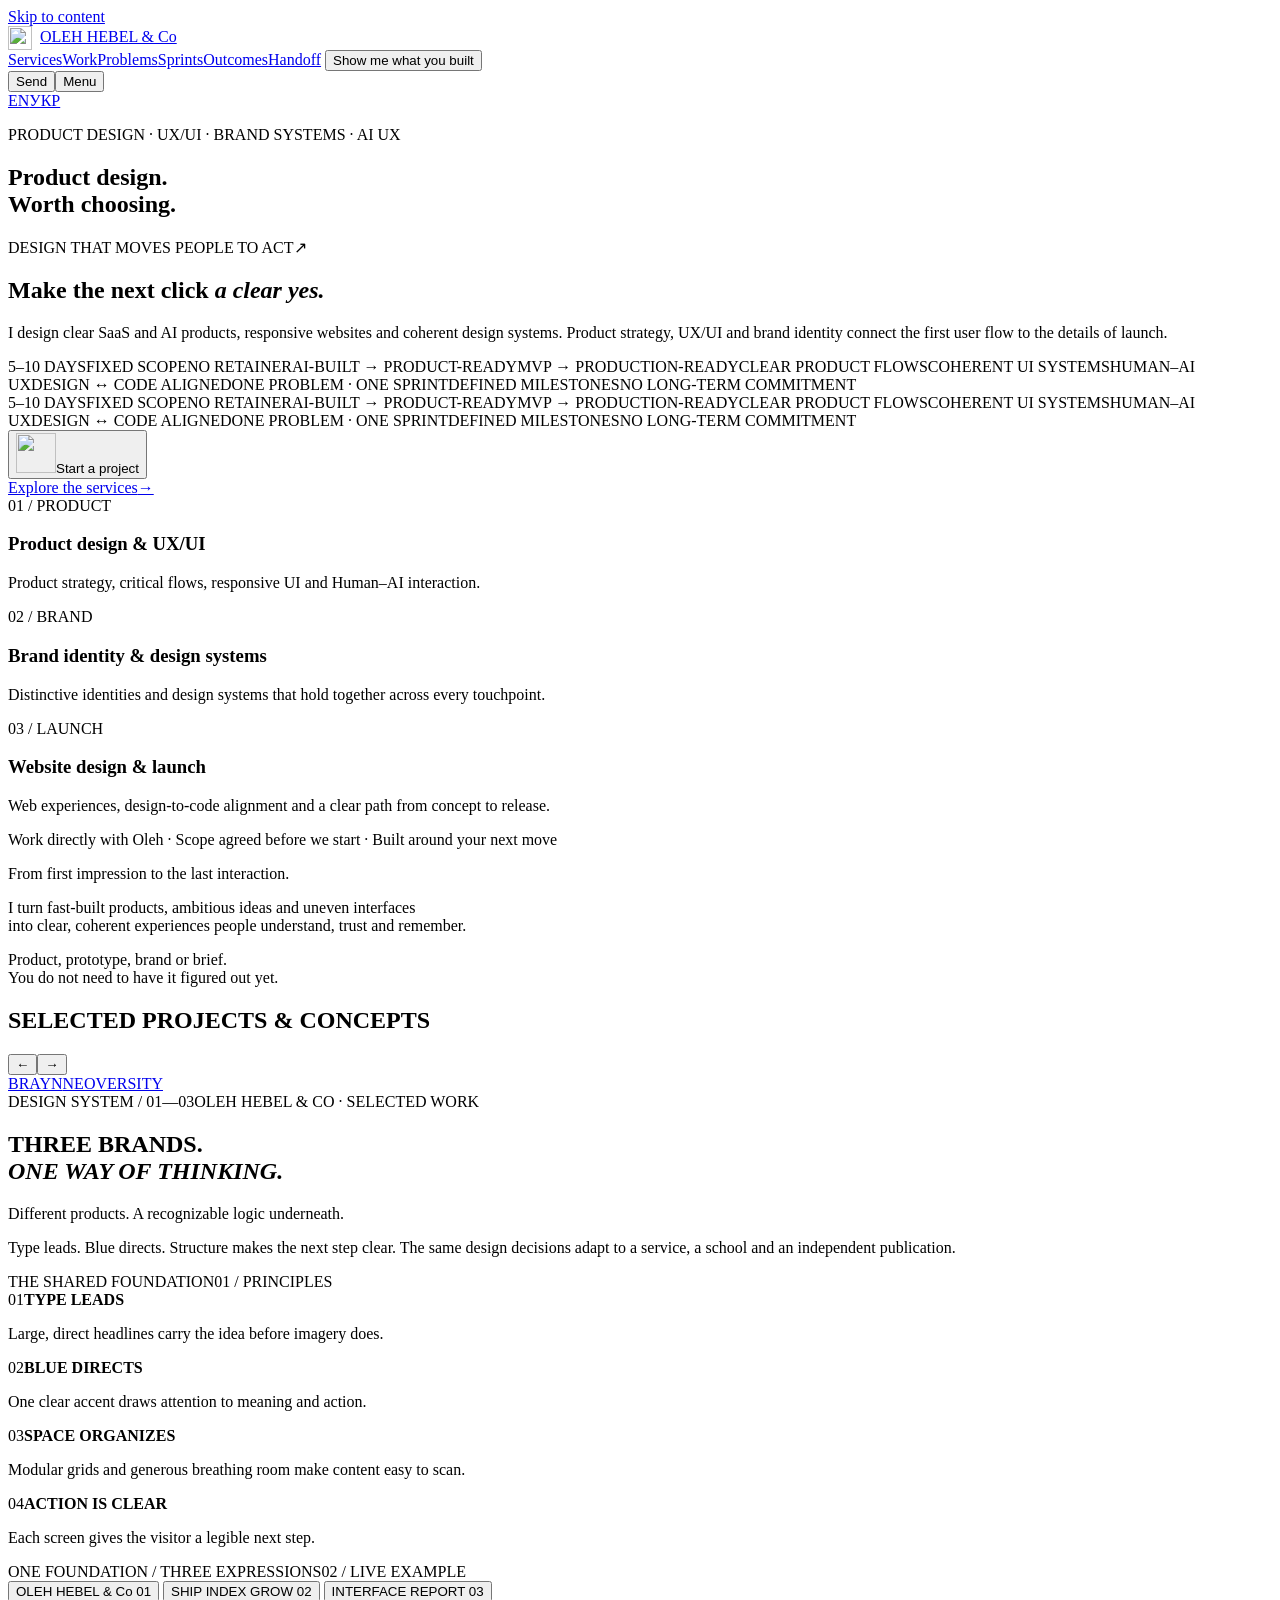
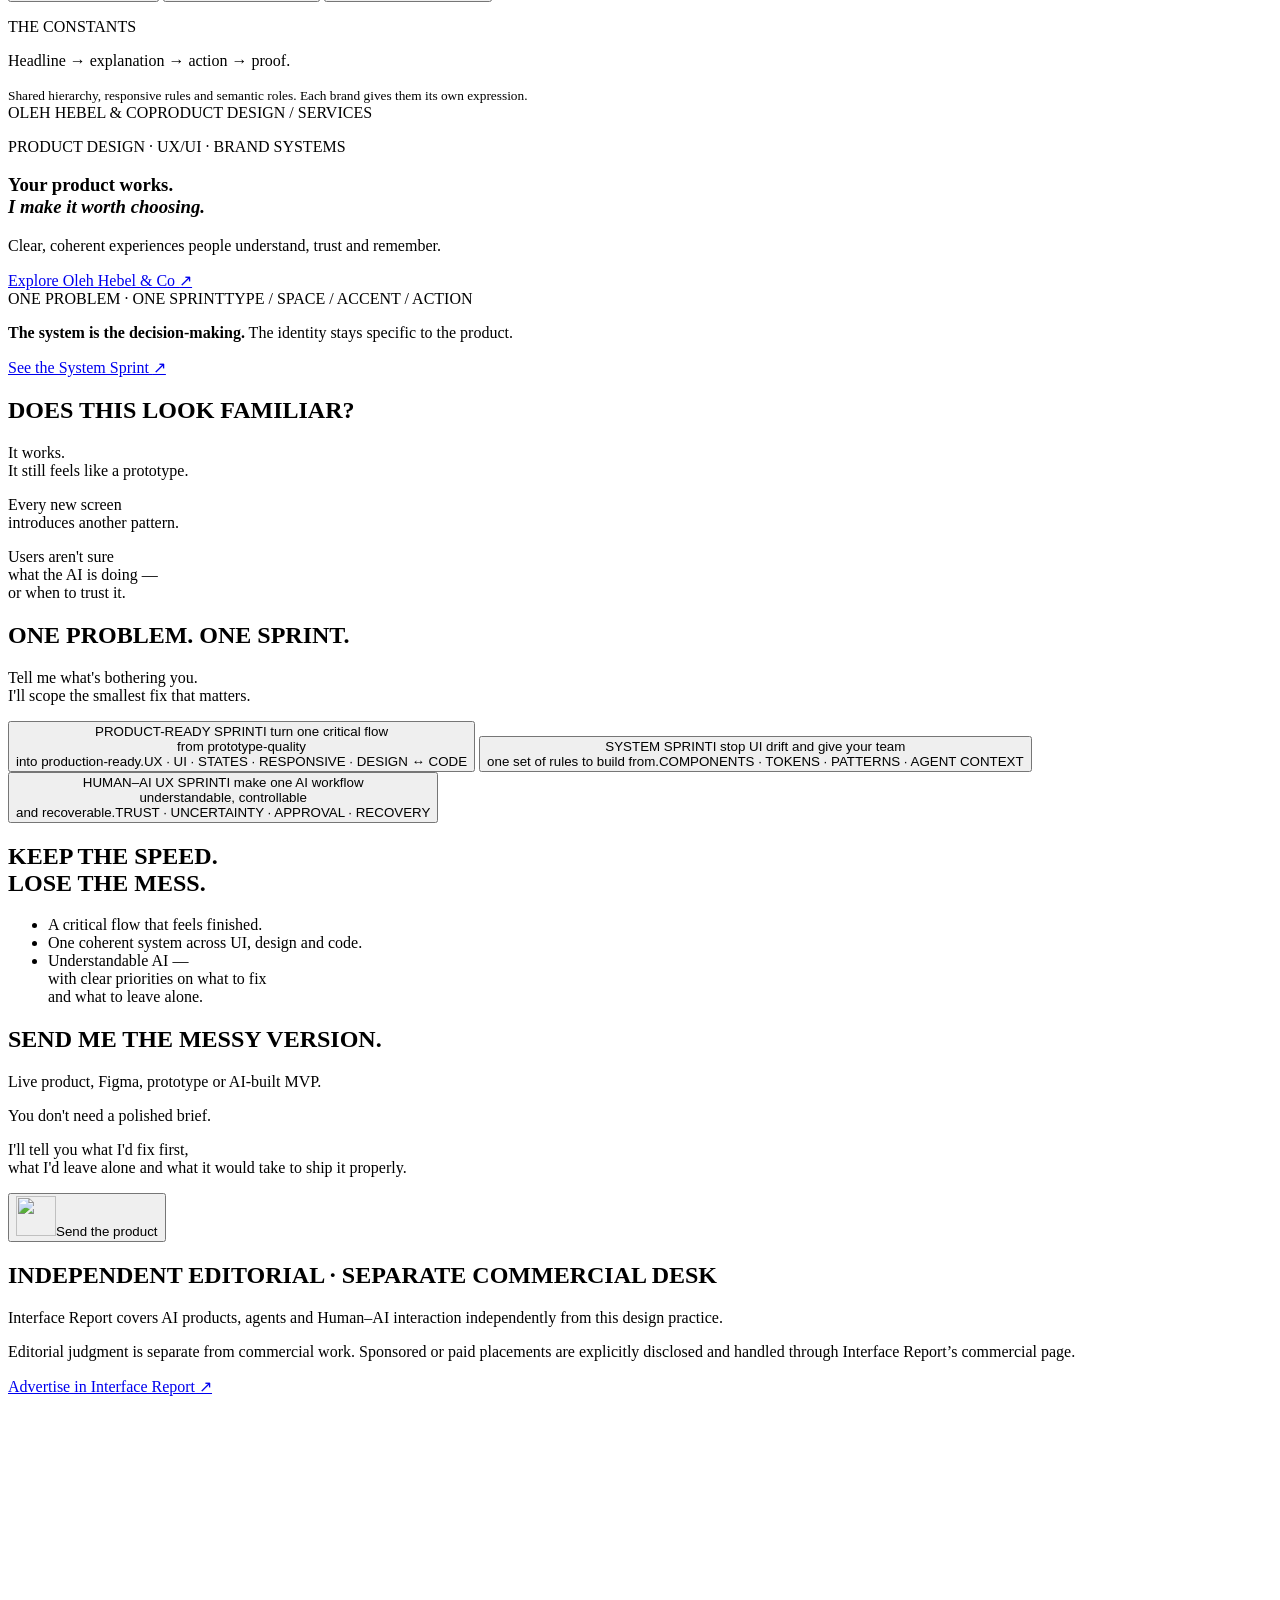
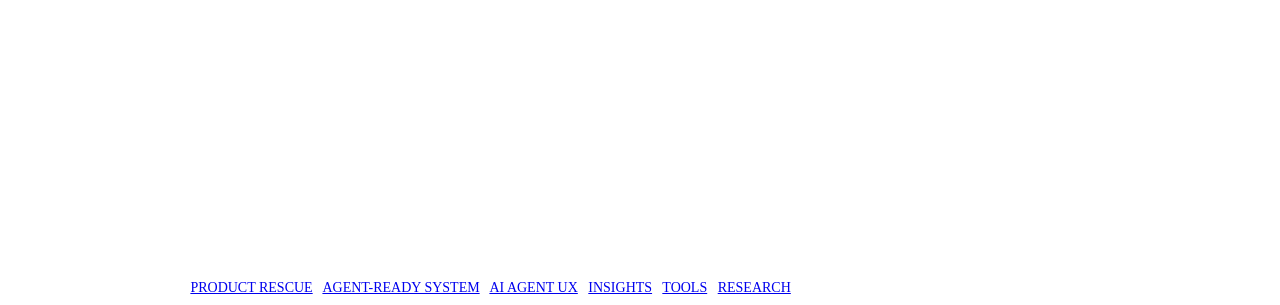
==== index.html @ 63a36fa1 "Make the bilingual AI Product UX Audit page actionable" ====
<!DOCTYPE html>

<html lang="en">
<head>
<meta charset="utf-8"/>
<meta content="width=device-width, initial-scale=1, viewport-fit=cover" name="viewport"/>
<title>Product Designer, UX/UI &amp; Web Design | Oleh Hebel</title>
<meta content="Product design, UX/UI, websites and design systems by Oleh Hebel. Improve your SaaS, AI product or MVP with clear user flows and a focused design sprint." name="description"/>
<meta content="Oleh Hebel" name="author"/>
<meta content="Oleh Hebel &amp; Co" name="application-name"/>
<meta content="index,follow,max-snippet:-1,max-image-preview:large,max-video-preview:-1" name="robots"/>
<meta content="#ffffff" name="theme-color"/>
<meta content="website" property="og:type"/>
<meta content="Oleh Hebel &amp; Co" property="og:site_name"/>
<meta content="Product Designer, UX/UI &amp; Web Design | Oleh Hebel" property="og:title"/>
<meta content="Product design, UX/UI, websites and design systems by Oleh Hebel. Improve your SaaS, AI product or MVP with clear user flows and a focused design sprint." property="og:description"/>
<meta content="https://olehhebel.top/" property="og:url"/>
<meta content="https://olehhebel.top/og-olehhebel-v2.jpg" property="og:image"/>
<meta content="image/jpeg" property="og:image:type"/>
<meta content="Oleh Hebel &amp; Co — product design for fast-built products" property="og:image:alt"/>
<meta content="summary_large_image" name="twitter:card"/>
<meta content="Product Designer, UX/UI &amp; Web Design | Oleh Hebel" name="twitter:title"/>
<meta content="Product design, UX/UI, websites and design systems by Oleh Hebel. Improve your SaaS, AI product or MVP with clear user flows and a focused design sprint." name="twitter:description"/>
<meta content="https://olehhebel.top/og-olehhebel-v2.jpg" name="twitter:image"/>
<meta content="Oleh Hebel &amp; Co — product design for fast-built products" name="twitter:image:alt"/>
<script type="application/ld+json">{"@context": "https://schema.org", "@graph": [{"@type": "WebSite", "@id": "https://olehhebel.top/#website", "url": "https://olehhebel.top/", "name": "Oleh Hebel & Co", "inLanguage": ["en", "uk"], "publisher": {"@id": "https://olehhebel.top/#organization"}}, {"@type": "WebPage", "@id": "https://olehhebel.top/#webpage", "url": "https://olehhebel.top/", "name": "Product Designer, UX/UI & Web Design | Oleh Hebel", "description": "Product design, UX/UI, websites and design systems by Oleh Hebel. Improve your SaaS, AI product or MVP with clear user flows and a focused design sprint.", "isPartOf": {"@id": "https://olehhebel.top/#website"}, "about": {"@id": "https://olehhebel.top/#organization"}, "inLanguage": "en"}, {"@type": "Organization", "@id": "https://olehhebel.top/#organization", "name": "Oleh Hebel & Co", "url": "https://olehhebel.top/", "description": "Product design sprints for AI-built MVPs and fast-moving SaaS, focused on product readiness, coherent systems and understandable Human–AI UX.", "slogan": "Your product works. I make it worth choosing.", "founder": {"@id": "https://olehhebel.top/#oleh-hebel"}, "sameAs": ["https://www.linkedin.com/company/olehhebel/"], "makesOffer": [{"@type": "Offer", "url": "https://olehhebel.top/vibe-coded-product-rescue", "itemOffered": {"@id": "https://olehhebel.top/vibe-coded-product-rescue#service"}}, {"@type": "Offer", "url": "https://olehhebel.top/agent-ready-design-system", "itemOffered": {"@id": "https://olehhebel.top/agent-ready-design-system#service"}}, {"@type": "Offer", "url": "https://olehhebel.top/ai-agent-ux-design", "itemOffered": {"@id": "https://olehhebel.top/ai-agent-ux-design#service"}}], "logo": {"@type": "ImageObject", "@id": "https://olehhebel.top/#logo", "url": "https://olehhebel.top/assets/brand/oleh-hebel-co-logo.svg", "contentUrl": "https://olehhebel.top/assets/brand/oleh-hebel-co-logo.svg", "width": 604, "height": 604, "caption": "Oleh Hebel & Co"}, "image": {"@id": "https://olehhebel.top/#logo"}}, {"@type": "Service", "@id": "https://olehhebel.top/vibe-coded-product-rescue#service", "name": "Vibe-Coded Product Design Rescue", "serviceType": "AI-built MVP and vibe-coded product UX redesign", "url": "https://olehhebel.top/vibe-coded-product-rescue", "provider": {"@id": "https://olehhebel.top/#organization"}}, {"@type": "Service", "@id": "https://olehhebel.top/agent-ready-design-system#service", "name": "Agent-Ready Design System", "serviceType": "Design systems for AI coding agents", "url": "https://olehhebel.top/agent-ready-design-system", "provider": {"@id": "https://olehhebel.top/#organization"}}, {"@type": "Service", "@id": "https://olehhebel.top/ai-agent-ux-design#service", "name": "AI Agent UX Design", "serviceType": "Human–AI and agentic UX design", "url": "https://olehhebel.top/ai-agent-ux-design", "provider": {"@id": "https://olehhebel.top/#organization"}}, {"@type": "Person", "@id": "https://olehhebel.top/#oleh-hebel", "name": "Oleh Hebel", "url": "https://olehhebel.top/", "jobTitle": "Product Designer", "worksFor": {"@id": "https://olehhebel.top/#organization"}, "knowsAbout": ["AI product design", "Product UX", "Design systems", "Human–AI UX", "AI trust and control", "Design-to-code alignment"]}]}</script>
<script type="application/ld+json">{"@context": "https://schema.org", "@type": "ItemList", "@id": "https://olehhebel.top/#selected-work", "name": "Selected product design and brand work by Oleh Hebel", "numberOfItems": 11, "itemListElement": [{"@type": "ListItem", "position": 1, "url": "https://olehhebel.top/projects/interface-report", "name": "Interface Report"}, {"@type": "ListItem", "position": 2, "url": "https://olehhebel.top/projects/oleh-hebel", "name": "Oleh Hebel & Co"}, {"@type": "ListItem", "position": 3, "url": "https://olehhebel.top/projects/brayn", "name": "BRAYN"}, {"@type": "ListItem", "position": 4, "url": "https://olehhebel.top/projects/neoversity", "name": "Neoversity"}, {"@type": "ListItem", "position": 5, "url": "https://olehhebel.top/projects/thrive-well", "name": "Thrive Well"}, {"@type": "ListItem", "position": 6, "url": "https://olehhebel.top/projects/maison", "name": "Maison"}, {"@type": "ListItem", "position": 7, "url": "https://olehhebel.top/projects/tra", "name": "Trä"}, {"@type": "ListItem", "position": 8, "url": "https://olehhebel.top/projects/yads", "name": "Yads"}, {"@type": "ListItem", "position": 9, "url": "https://olehhebel.top/projects/smartproject", "name": "ERP Smartproject"}, {"@type": "ListItem", "position": 10, "url": "https://olehhebel.top/projects/muse", "name": "Muse"}, {"@type": "ListItem", "position": 11, "url": "https://olehhebel.top/projects/fuelup", "name": "FuelUp"}]}</script>
<link crossorigin="" href="https://cdn.onlyfonts.ai" rel="preconnect"/>
<link href="https://cdn.onlyfonts.ai/e-ukraine/font.css" rel="stylesheet"/>
<link href="/styles.css" rel="stylesheet"/>
<link href="/polish.css" rel="stylesheet"/>
<link href="/rhythm.css" rel="stylesheet"/>
<link href="/footer.css" rel="stylesheet"/>
<link href="/form-copy.css" rel="stylesheet"/>
<link href="/copy-v2.css" rel="stylesheet"/>
<link href="/hero-responsive.css" rel="stylesheet"/>
<link href="/work-nav.css" rel="stylesheet"/>
<link href="/portfolio-home.css" rel="stylesheet"/>
<script defer="" src="/project-strip.js"></script>
<link href="/ecosystem-system.css" rel="stylesheet"/>
<link href="/favicon.svg" rel="icon" sizes="any" type="image/svg+xml"/>
<link href="/favicon-48.png" rel="icon" sizes="48x48" type="image/png"/>
<link href="/favicon.ico" rel="icon" sizes="any"/>
<meta content="uk_UA" property="og:locale:alternate"/><link href="/services-offer.css?v=project-brief-20261026" rel="stylesheet"/><link href="https://olehhebel.top/" hreflang="en" rel="alternate"/><link href="https://olehhebel.top/uk/" hreflang="uk" rel="alternate"/><link href="https://olehhebel.top/" hreflang="x-default" rel="alternate"/><link href="https://olehhebel.top/" rel="canonical"/><meta content="en_US" property="og:locale"/></head>
<body>
<a class="skip-link" href="#hero">Skip to content</a>
<header class="site-header" data-theme="light">
<a aria-label="Oleh Hebel &amp; Co — Home" class="brand" href="#hero"><img alt="" aria-hidden="true" class="brand-mark" decoding="async" height="24" src="/assets/brand/oleh-hebel-co-logo.svg" style="display:inline-block;vertical-align:middle;margin-right:8px" width="24"/><span class="brand-name">OLEH HEBEL &amp; Co</span></a>
<nav aria-label="Primary navigation" class="desktop-nav">
<a href="#services-offer">Services</a><a href="/work">Work</a><a data-nav="problems" href="#problems">Problems</a><a data-nav="sprints" href="#sprints">Sprints</a><a data-nav="outcomes" href="#outcomes">Outcomes</a><a data-nav="team" href="#team">Handoff</a>
<button id="project-inquiry" class="nav-cta" data-open-form="" data-source="homepage" type="button">Show me what you built</button><span aria-hidden="true" class="nav-indicator"></span>
</nav>
<div class="mobile-actions"><button class="mobile-cta" data-open-form="" data-source="homepage" type="button">Send</button><button aria-controls="mobile-menu" aria-expanded="false" class="menu-toggle" type="button">Menu</button></div>
<div class="mobile-menu" hidden="" id="mobile-menu"><a href="#services-offer">Services</a><a href="/work">Work</a><a href="#problems">Problems</a><a href="#sprints">Sprints</a><a href="#outcomes">Outcomes</a><a href="#team">Handoff</a><button data-open-form="" data-source="homepage" type="button">Show me what you built</button></div>
<nav aria-label="Site language" class="language-switch"><a aria-current="page" href="/" hreflang="en" lang="en">EN</a><a href="/uk/" hreflang="uk" lang="uk">УКР</a></nav></header>
<main>
<section class="section section-light hero" data-header-theme="light" data-section="hero" id="hero">
<div class="section-inner hero-inner">
<p class="eyebrow reveal-item">PRODUCT DESIGN · UX/UI · BRAND SYSTEMS · AI UX</p><h1 class="hero-heading"><span class="hero-title reveal-item">Product design.<br/>Worth choosing.</span></h1>
<aside aria-labelledby="offer-title" class="offer-banner" id="services-offer">
<div class="offer-banner__top"><span>DESIGN THAT MOVES PEOPLE TO ACT</span><span aria-hidden="true">↗</span></div>
<h2 id="offer-title">Make the next click<em> a clear yes.</em></h2>
<p class="offer-banner__lead">I design clear SaaS and AI products, responsive websites and coherent design systems. Product strategy, UX/UI and brand identity connect the first user flow to the details of launch.</p>
<div class="offer-banner__actions"><div class="hero-actions">
<div aria-label="5–10 DAYS · FIXED SCOPE · NO RETAINER · AI-BUILT → PRODUCT-READY · MVP → PRODUCTION-READY · CLEAR PRODUCT FLOWS · COHERENT UI SYSTEMS · HUMAN–AI UX · DESIGN ↔ CODE ALIGNED · ONE PROBLEM · ONE SPRINT · DEFINED MILESTONES · NO LONG-TERM COMMITMENT" class="hero-marquee reveal-item">
<div aria-hidden="true" class="hero-marquee-track"><div class="hero-marquee-group"><span>5–10 DAYS</span><span>FIXED SCOPE</span><span>NO RETAINER</span><span>AI-BUILT → PRODUCT-READY</span><span>MVP → PRODUCTION-READY</span><span>CLEAR PRODUCT FLOWS</span><span>COHERENT UI SYSTEMS</span><span>HUMAN–AI UX</span><span>DESIGN ↔ CODE ALIGNED</span><span>ONE PROBLEM · ONE SPRINT</span><span>DEFINED MILESTONES</span><span>NO LONG-TERM COMMITMENT</span></div><div aria-hidden="true" class="hero-marquee-group"><span>5–10 DAYS</span><span>FIXED SCOPE</span><span>NO RETAINER</span><span>AI-BUILT → PRODUCT-READY</span><span>MVP → PRODUCTION-READY</span><span>CLEAR PRODUCT FLOWS</span><span>COHERENT UI SYSTEMS</span><span>HUMAN–AI UX</span><span>DESIGN ↔ CODE ALIGNED</span><span>ONE PROBLEM · ONE SPRINT</span><span>DEFINED MILESTONES</span><span>NO LONG-TERM COMMITMENT</span></div></div>
</div>
<button class="primary-cta reveal-item" data-open-form="" data-source="offer" type="button"><img alt="" aria-hidden="true" class="fingerprint" decoding="async" height="40" src="/assets/fingerprint-blue.svg" width="40"/><span>Start a project</span></button>
</div><a class="offer-banner__more" href="/services">Explore the services<span aria-hidden="true">→</span></a></div>
<div class="offer-banner__services"><div><span>01 / PRODUCT</span><h3>Product design &amp; UX/UI</h3><p>Product strategy, critical flows, responsive UI and Human–AI interaction.</p></div><div><span>02 / BRAND</span><h3>Brand identity &amp; design systems</h3><p>Distinctive identities and design systems that hold together across every touchpoint.</p></div><div><span>03 / LAUNCH</span><h3>Website design &amp; launch</h3><p>Web experiences, design-to-code alignment and a clear path from concept to release.</p></div></div>
<p class="offer-banner__note">Work directly with Oleh · Scope agreed before we start · Built around your next move</p>
</aside>
<p class="hero-lead reveal-item">From first impression to the last interaction.</p>
<p class="hero-copy reveal-item">I turn fast-built products, ambitious ideas and uneven interfaces<br class="editorial-break"/> into clear, coherent experiences people understand, trust and remember.</p>
<p class="hero-helper reveal-item">Product, prototype, brand or brief.<br/>You do not need to have it figured out yet.</p>
</div>
</section>
<section aria-labelledby="project-strip-title" class="project-strip" id="selected-work"><div class="project-strip__heading"><h2 class="project-strip__label" id="project-strip-title">SELECTED PROJECTS &amp; CONCEPTS</h2><div class="project-strip__controls"><button aria-label="Scroll projects left" data-strip-step="-1" type="button">←</button><button aria-label="Scroll projects right" data-strip-step="1" type="button">→</button></div></div><div aria-label="Selected projects; scroll horizontally to explore" class="project-strip__viewport" role="region" tabindex="0"><div class="project-strip__track"><a aria-label="View Interface Report case study" class="project-strip__item" href="/projects/interface-report"><img alt="" loading="lazy" src="/assets/network/interface-report.png"/></a><a aria-label="View Oleh Hebel &amp; Co case study" class="project-strip__item" href="/projects/oleh-hebel"><img alt="" loading="lazy" src="/assets/network/oleh-hebel-co-v2.png"/></a><a aria-label="View BRAYN case study" class="project-strip__item project-strip__item--word" href="/projects/brayn">BRAYN</a><a aria-label="View Neoversity case study" class="project-strip__item project-strip__item--word" href="/projects/neoversity">NEOVERSITY</a><a aria-label="View Thrive Well case study" class="project-strip__item" href="/projects/thrive-well"><img alt="" loading="lazy" src="/assets/work/concepts/original/thrive-well-logo-by-oleh-hebel.png"/></a><a aria-label="View Maison case study" class="project-strip__item" href="/projects/maison"><img alt="" loading="lazy" src="/assets/work/concepts/original/maison-logo-by-oleh-hebel.png"/></a><a aria-label="View Trä case study" class="project-strip__item" href="/projects/tra"><img alt="" loading="lazy" src="/assets/work/concepts/original/tra-logo-by-oleh-hebel.png"/></a><a aria-label="View Yads case study" class="project-strip__item" href="/projects/yads"><img alt="" loading="lazy" src="/assets/work/concepts/original/yads-logo-by-oleh-hebel.png"/></a><a aria-label="View ERP Smartproject case study" class="project-strip__item" href="/projects/smartproject"><img alt="" loading="lazy" src="/assets/work/concepts/original/erp-smartproject-logo-by-oleh-hebel.png"/></a><a aria-label="View Muse case study" class="project-strip__item" href="/projects/muse"><img alt="" loading="lazy" src="/assets/work/concepts/original/muse-logo-by-oleh-hebel.png"/></a><a aria-label="View FuelUp case study" class="project-strip__item" href="/projects/fuelup"><img alt="" loading="lazy" src="/assets/work/concepts/original/fuelup-logo-by-oleh-hebel.png"/></a></div></div></section>
<section aria-labelledby="ecosystem-title" class="ecosystem-system" data-header-theme="light" data-section="ecosystem-system" id="ecosystem-system">
<div class="ecosystem-system__intro">
<div class="ecosystem-system__overline"><span>DESIGN SYSTEM / 01—03</span><span>OLEH HEBEL &amp; CO · SELECTED WORK</span></div>
<h2 id="ecosystem-title">THREE BRANDS.<br/><em>ONE WAY OF THINKING.</em></h2>
<div class="ecosystem-system__lede"><p>Different products. A recognizable logic underneath.</p><p>Type leads. Blue directs. Structure makes the next step clear. The same design decisions adapt to a service, a school and an independent publication.</p></div>
</div>
<div aria-label="Shared design principles" class="ecosystem-system__shared">
<div class="ecosystem-system__shared-heading"><span>THE SHARED FOUNDATION</span><span>01 / PRINCIPLES</span></div>
<div class="ecosystem-system__principles">
<div><span>01</span><strong>TYPE LEADS</strong><p>Large, direct headlines carry the idea before imagery does.</p></div>
<div><span>02</span><strong>BLUE DIRECTS</strong><p>One clear accent draws attention to meaning and action.</p></div>
<div><span>03</span><strong>SPACE ORGANIZES</strong><p>Modular grids and generous breathing room make content easy to scan.</p></div>
<div><span>04</span><strong>ACTION IS CLEAR</strong><p>Each screen gives the visitor a legible next step.</p></div>
</div>
</div>
<div class="ecosystem-system__demo" data-brand="olehhebel" data-ecosystem-demo="">
<div class="ecosystem-system__demo-head"><span>ONE FOUNDATION / THREE EXPRESSIONS</span><span>02 / LIVE EXAMPLE</span></div>
<div aria-label="Choose a brand to preview" class="ecosystem-system__switch" role="group">
<button aria-pressed="true" data-brand-choice="olehhebel" type="button">OLEH HEBEL &amp; Co <span>01</span></button>
<button aria-pressed="false" data-brand-choice="ship" type="button">SHIP INDEX GROW <span>02</span></button>
<button aria-pressed="false" data-brand-choice="report" type="button">INTERFACE REPORT <span>03</span></button>
</div>
<div class="ecosystem-system__comparison">
<div class="ecosystem-system__constant">
<p class="ecosystem-system__micro">THE CONSTANTS</p>
<div aria-hidden="true" class="ecosystem-system__diagram"><span class="ecosystem-system__diagram-title"></span><span class="ecosystem-system__diagram-text"></span><span class="ecosystem-system__diagram-action"></span><span class="ecosystem-system__diagram-card"></span></div>
<p>Headline → explanation → action → proof.</p>
<small>Shared hierarchy, responsive rules and semantic roles. Each brand gives them its own expression.</small>
</div>
<div aria-live="polite" class="ecosystem-system__preview">
<div class="ecosystem-system__preview-top"><span data-brand-name="">OLEH HEBEL &amp; CO</span><span data-brand-kind="">PRODUCT DESIGN / SERVICES</span></div>
<div class="ecosystem-system__preview-main"><p class="ecosystem-system__preview-kicker" data-brand-kicker="">PRODUCT DESIGN · UX/UI · BRAND SYSTEMS</p><h3 data-brand-title="">Your product works.<br/><em>I make it worth choosing.</em></h3><p data-brand-copy="">Clear, coherent experiences people understand, trust and remember.</p><a data-brand-link="" href="https://olehhebel.top/">Explore Oleh Hebel &amp; Co <span aria-hidden="true">↗</span></a></div>
<div class="ecosystem-system__preview-bottom"><span data-brand-foot="">ONE PROBLEM · ONE SPRINT</span><span>TYPE / SPACE / ACCENT / ACTION</span></div>
</div>
</div>
<div class="ecosystem-system__demo-foot"><p><strong>The system is the decision-making.</strong> The identity stays specific to the product.</p><a href="/agent-ready-design-system">See the System Sprint <span aria-hidden="true">↗</span></a></div>
</div>
</section>
<div class="problem-sprint-story">
<section class="section section-dark problems" data-header-theme="dark" data-section="problems" id="problems">
<div class="section-inner problems-inner"><h2 class="eyebrow eyebrow-dark reveal-item problems-eyebrow">DOES THIS LOOK FAMILIAR?</h2><div class="problem-copy"><p class="problem-line reveal-item">It works.<br/>It still feels like a prototype.</p><p class="problem-line reveal-item">Every new screen<br/>introduces another pattern.</p><p class="problem-line reveal-item">Users aren't sure<br/>what the AI is doing —<br/>or when to trust it.</p></div></div>
</section>
<section class="section section-light sprints" data-header-theme="light" data-section="sprints" id="sprints">
<div class="section-inner sprints-inner"><div class="sprints-heading"><h2 class="eyebrow reveal-item">ONE PROBLEM. ONE SPRINT.</h2><p class="section-title sprints-intro reveal-item">Tell me what's bothering you.<br/>I'll scope the smallest fix that matters.</p></div><div class="sprint-list">
<button class="sprint-row" data-open-form="" data-source="homepage" type="button"><span aria-level="3" class="sprint-name" role="heading">PRODUCT-READY SPRINT</span><span class="sprint-description">I turn one critical flow<br class="editorial-break"/> from prototype-quality<br class="editorial-break"/> into production-ready.</span><span class="sprint-meta">UX · UI · STATES · RESPONSIVE · DESIGN ↔ CODE</span></button>
<button class="sprint-row" data-open-form="" data-source="homepage" type="button"><span aria-level="3" class="sprint-name" role="heading">SYSTEM SPRINT</span><span class="sprint-description">I stop UI drift and give your team<br class="editorial-break"/> one set of rules to build from.</span><span class="sprint-meta">COMPONENTS · TOKENS · PATTERNS · AGENT CONTEXT</span></button>
<button class="sprint-row" data-open-form="" data-source="homepage" type="button"><span aria-level="3" class="sprint-name" role="heading">HUMAN–AI UX SPRINT</span><span class="sprint-description">I make one AI workflow<br class="editorial-break"/> understandable, controllable<br class="editorial-break"/> and recoverable.</span><span class="sprint-meta">TRUST · UNCERTAINTY · APPROVAL · RECOVERY</span></button>
</div></div>
</section>
</div>
<div class="outcome-team-story">
<section class="section section-blue outcomes" data-header-theme="blue" data-section="outcomes" id="outcomes">
<div class="section-inner outcomes-inner"><h2 class="eyebrow eyebrow-light reveal-item">KEEP THE SPEED.<br/>LOSE THE MESS.</h2><ul aria-label="Expected outcomes" class="outcome-list"><li class="reveal-item">A critical flow that feels finished.</li><li class="reveal-item">One coherent system across UI, design and code.</li><li class="reveal-item">Understandable AI —<br class="editorial-break"/> with clear priorities on what to fix<br class="editorial-break"/> and what to leave alone.</li></ul></div>
</section>
<section class="section section-light team" data-header-theme="light" data-section="team" id="team">
<div class="section-inner team-inner"><div class="handoff-grid"><div class="handoff-cta"><h2 class="handoff-cta-title reveal-item">SEND ME THE MESSY VERSION.</h2><div class="handoff-cta-copy"><p class="reveal-item">Live product, Figma, prototype or AI-built MVP.</p><p class="reveal-item">You don't need a polished brief.</p><p class="reveal-item">I'll tell you what I'd fix first,<br class="editorial-break"/> what I'd leave alone and what it would take to ship it properly.</p></div><button class="primary-cta reveal-item" data-open-form="" data-source="homepage" type="button"><img alt="" aria-hidden="true" class="fingerprint" decoding="async" height="40" src="/assets/fingerprint.svg" width="40"/><span>Send the product</span></button></div></div></div>
</section>
</div>
<section aria-labelledby="interface-report-title" class="section section-light" data-header-theme="light" id="interface-report">
<div class="section-inner">
<h2 class="eyebrow reveal-item">INDEPENDENT EDITORIAL · SEPARATE COMMERCIAL DESK</h2>
<p class="section-title reveal-item" id="interface-report-title">Interface Report covers AI products, agents and Human–AI interaction independently from this design practice.</p>
<p class="reveal-item">Editorial judgment is separate from commercial work. Sponsored or paid placements are explicitly disclosed and handled through Interface Report’s commercial page.</p>
<p class="reveal-item"><a href="https://interfacereport.com/advertise/?utm_source=olehhebel.top&amp;utm_medium=referral&amp;utm_campaign=network_crosspromo" rel="noopener">Advertise in Interface Report ↗</a></p>
</div>
</section>
</main>
<footer aria-label="Site footer" class="site-footer">
<div class="footer-inner">
<div class="footer-contacts">
<a aria-label="Oleh Hebel &amp; Co on LinkedIn" class="footer-linkedin" href="https://www.linkedin.com/company/olehhebel/" rel="noopener noreferrer" target="_blank"><img alt="" aria-hidden="true" decoding="async" height="24" src="/assets/linkedin.svg" width="24"/></a>
<div class="footer-about"><h2 class="footer-about-heading"><span class="footer-eyebrow">YOU WORK WITH ME.</span><span class="footer-about-title">I'm Oleh.</span></h2><div class="footer-about-body"><p>I review the product, define the scope<br class="editorial-break"/> and stay in the work through delivery.</p><p>No account manager. No handoff chain.</p><p>When the problem genuinely needs another specialty,<br class="editorial-break"/> I bring in the right person.</p></div></div>
</div>
<details class="page-directory"><summary>Site directory</summary><nav aria-label="Site directory"><section><h3>Services and portfolio</h3><ul><li><a href="/ai-agent-ux-design">AI Agent UX Design</a></li><li><a href="/ai-product-design">AI Product Design for SaaS &amp; Startups</a></li><li><a href="/ai-product-readiness-scorecard">AI Product Readiness Scorecard</a></li><li><a href="/ai-product-ux-audit">AI Product UX Audit</a></li><li><a href="/ai-ux-design">AI UX Design</a></li><li><a href="/context-architecture">Context Architecture for AI Products</a></li><li><a href="/design-debt-cleanup">Design Debt Cleanup for SaaS &amp; AI Products</a></li><li><a href="/agent-ready-design-system">Design Systems for AI Coding Agents</a></li><li><a href="/human-ai-ux-design">Human–AI UX Design</a></li><li><a href="/oleh-hebel">Oleh Hebel — Product Designer for AI-Built Products</a></li><li><a href="/work">Product Design &amp; UX/UI Portfolio</a></li><li><a href="/product-design-for-ai-startups">Product Design for AI Startups</a></li><li><a href="/services">Product Design, UX/UI, Websites &amp; SEO</a></li><li><a href="/saas-design-rescue">SaaS Design Rescue</a></li><li><a href="/vibe-coded-mvp-audit">Vibe-Coded MVP Audit</a></li><li><a href="/vibe-coded-product-rescue">Vibe-Coded Product Design Rescue</a></li></ul></section><section><h3>Projects</h3><ul><li><a href="/projects/autumn-hills">Autumn Hills Farm Identity Concept</a></li><li><a href="/projects/brayn">BRAYN — Edutainment · iOS application</a></li><li><a href="/projects/smartproject">ERP Smartproject Identity Concept</a></li><li><a href="/projects/fuelup">FuelUp Brand Identity Concept</a></li><li><a href="/projects/interface-report">Interface Report — Editorial platform</a></li><li><a href="/projects/maison">Maison — Flooring brand · Visual identity</a></li><li><a href="/projects/mentorium">Mentorium Service Website Concept</a></li><li><a href="/projects/muse">Muse Real Estate Identity Concept</a></li><li><a href="/projects/neoversity">Neoversity — Master’s research</a></li><li><a href="/projects/oleh-hebel">Oleh Hebel &amp; Co — Product design practice</a></li><li><a href="/projects/ridne">RIDNE — Local producer marketplace · Product design</a></li><li><a href="/projects/thrive-well">Thrive Well — Nutrition brand · Visual identity</a></li><li><a href="/projects/tra">Trä Spa Brand Identity Concept</a></li><li><a href="/projects/yads">Yads Food Delivery Brand Concept</a></li></ul></section><section><h3>Articles</h3><ul><li><a href="/insights/ai-agent-ux-approval-autonomy-recovery">AI Agent UX: Approval, Autonomy, Undo and Recovery</a></li><li><a href="/insights">AI Product Design Insights</a></li><li><a href="/insights/context-architecture-ai-products">Context Architecture for AI Products: Beyond Better Prompts</a></li><li><a href="/insights/design-debt-ai-built-products">Design Debt in AI-Built Products: Fix Recurrence, Not Screens</a></li><li><a href="/insights/ai-prototype-to-production-ready-product">From AI Prototype to Production-Ready Product</a></li><li><a href="/insights/stop-ai-coding-agent-ui-drift">How to Stop AI Coding Agents From Creating UI Drift</a></li><li><a href="/insights/missing-states-ai-products">Missing States in AI Products: Why Happy Paths Fail</a></li><li><a href="/insights/agent-ready-design-system">What an Agent-Ready Design System Actually Needs</a></li><li><a href="/insights/why-vibe-coded-products-feel-unfinished">Why Vibe-Coded Products Feel Unfinished Even When They Work</a></li></ul></section><section><h3>Tools</h3><ul><li><a href="/tools/ai-agent-autonomy-matrix">AI Agent Autonomy Matrix</a></li><li><a href="/tools/ai-ux-trust-checklist">AI UX Trust Checklist</a></li><li><a href="/tools/design-debt-calculator">Design Debt Calculator</a></li><li><a href="/tools/design-system-drift-checklist">Design System Drift Checklist</a></li><li><a href="/tools">Free AI Product Design Tools</a></li></ul></section><section><h3>Research</h3><ul><li><a href="/research/ai-product-readiness-benchmark">AI Product Readiness Benchmark — Research Methodology</a></li></ul></section></nav></details><p class="footer-copyright">© 2026 OLEH HEBEL &amp; CO. · <a href="/vibe-coded-product-rescue">Product Rescue</a> · <a href="/agent-ready-design-system">Agent-Ready System</a> · <a href="/ai-agent-ux-design">AI Agent UX</a> · <a href="/insights">Insights</a> · <a href="/tools">Tools</a> · <a href="/research/ai-product-readiness-benchmark">Research</a></p>
</div>
</footer>
<dialog aria-labelledby="project-form-title" class="project-dialog brief-dialog" id="project-dialog"><form action="https://api.web3forms.com/submit" class="project-form" id="project-brief-form" method="POST"><button aria-label="Close" class="dialog-close" type="button"><img alt="" height="24" src="/assets/close.svg" width="24"/></button><div class="form-state" data-brief-fields=""><h2 class="form-title" id="project-form-title">Tell me about your project.</h2><input name="access_key" type="hidden" value="54d405a9-39f1-41cc-8263-276e0ebaf3c6"/><input name="subject" type="hidden" value="New project brief from olehhebel.top"/><input name="from_name" type="hidden" value="Oleh Hebel &amp; Co website"/><input aria-hidden="true" hidden="" name="botcheck" tabindex="-1" type="checkbox"/><label class="field-label" for="brief-email">Your email</label><input autocomplete="email" class="text-field" id="brief-email" maxlength="254" name="email" placeholder="name@company.com" required="" type="email"/><label class="field-label" for="brief-project">Project description</label><textarea class="text-field" id="brief-project" maxlength="10000" name="Project" placeholder="Describe your project or idea in a few sentences — messy is fine." required="" rows="5"></textarea><label class="field-label" for="brief-links">References (Figma, Notion, links)</label><textarea class="text-field" id="brief-links" maxlength="6000" name="Reference links" placeholder="Paste one or several links." rows="3"></textarea><p class="field-error" data-brief-error="" role="alert"></p><button class="primary-cta form-submit" type="submit"><img alt="" class="fingerprint" height="40" src="/assets/fingerprint.svg" width="40"/><span>Submit brief</span></button></div><div class="form-state form-state-success" data-brief-success="" hidden=""><h2 class="success-title">Brief sent.</h2><p class="success-copy">Thank you! I’ll review the materials and reply by email.</p><button class="success-close" type="button">Close</button></div></form></dialog>
<script defer="" src="/script.js?v=seo-20261030"></script>
<script defer="" src="/polish.js?v=seo-20261030"></script>
<script defer="" src="/ecosystem-system.js?v=20261026-domain"></script>
<script defer="" src="/project-brief.js?v=20261122-audit"></script></body>
</html>
---- footer.css ----
@import url("./nav-soft.css");

.site-footer {
  background: var(--blue);
  color: #fff;
}

.footer-inner {
  min-height: calc((2 * var(--screen-pad-y)) + 460px);
  padding: var(--screen-pad-y) var(--page-x);
  display: flex;
  flex-direction: column;
  justify-content: space-between;
  gap: var(--screen-gap-xl);
}

.footer-contacts {
  display: flex;
  flex-direction: column;
  align-items: flex-start;
  gap: clamp(34px, 4vw, 56px);
  width: min(66.667vw, 1180px);
  max-width: 100%;
}

.footer-linkedin {
  display: inline-flex;
  width: 24px;
  height: 24px;
  opacity: .92;
  transition: opacity .18s var(--ease-screen), transform .18s var(--ease-screen);
}

.footer-linkedin:hover {
  opacity: 1;
  transform: translateY(-1px);
}

.footer-linkedin img {
  display: block;
  width: 24px;
  height: 24px;
  filter: brightness(0) invert(1);
}

.footer-about {
  width: 100%;
}

.footer-about-heading {
  margin: 0;
  font-weight: 400;
}

.footer-eyebrow {
  display: block;
  margin: 0 0 22px;
  color: rgba(255,255,255,.52);
  font-size: 16px;
  line-height: 1.2;
  font-weight: 500;
  text-transform: uppercase;
}

.footer-about-title {
  display: block;
  color: #fff;
  font-size: clamp(38px, 3.333vw, 48px);
  line-height: 1.15;
  font-weight: 500;
}

.footer-about-body {
  display: grid;
  gap: 22px;
  width: 100%;
  margin-top: clamp(32px, 4vw, 52px);
}

.footer-about-body p {
  margin: 0;
  color: rgba(255,255,255,.92);
  font-size: clamp(18px, 1.45vw, 21px);
  line-height: 1.5;
}

.footer-copyright {
  margin: 0;
  font-size: 14px;
  line-height: 1.4;
  color: rgba(255,255,255,.78);
  text-transform: uppercase;
}

@media (max-width: 820px) {
  .footer-inner {
    min-height: calc((2 * var(--screen-pad-y)) + 360px);
  }

  .footer-contacts {
    width: 100%;
    gap: 32px;
  }

  .footer-eyebrow {
    margin-bottom: 18px;
    font-size: 14px;
  }

  .footer-about-title {
    font-size: clamp(34px, 10vw, 42px);
  }

  .footer-about-body {
    gap: 18px;
    margin-top: 28px;
  }

  .footer-about-body p {
    font-size: 17px;
  }

  .footer-copyright {
    font-size: 12px;
  }
}

.site-footer .page-directory { grid-column: 1 / -1; margin: 1rem 0; }
.page-directory summary { cursor: pointer; width: fit-content; padding: .5rem 0; }
.page-directory nav { display: grid; gap: 1.5rem; grid-template-columns: repeat(auto-fit, minmax(min(100%, 15rem), 1fr)); margin: 1rem 0; }
.page-directory h3 { font-size: 1rem; }
.page-directory ul { padding-inline-start: 1.2rem; }
.page-directory li { margin-block: .4rem; }
.page-directory a { color: inherit; text-decoration: underline; }
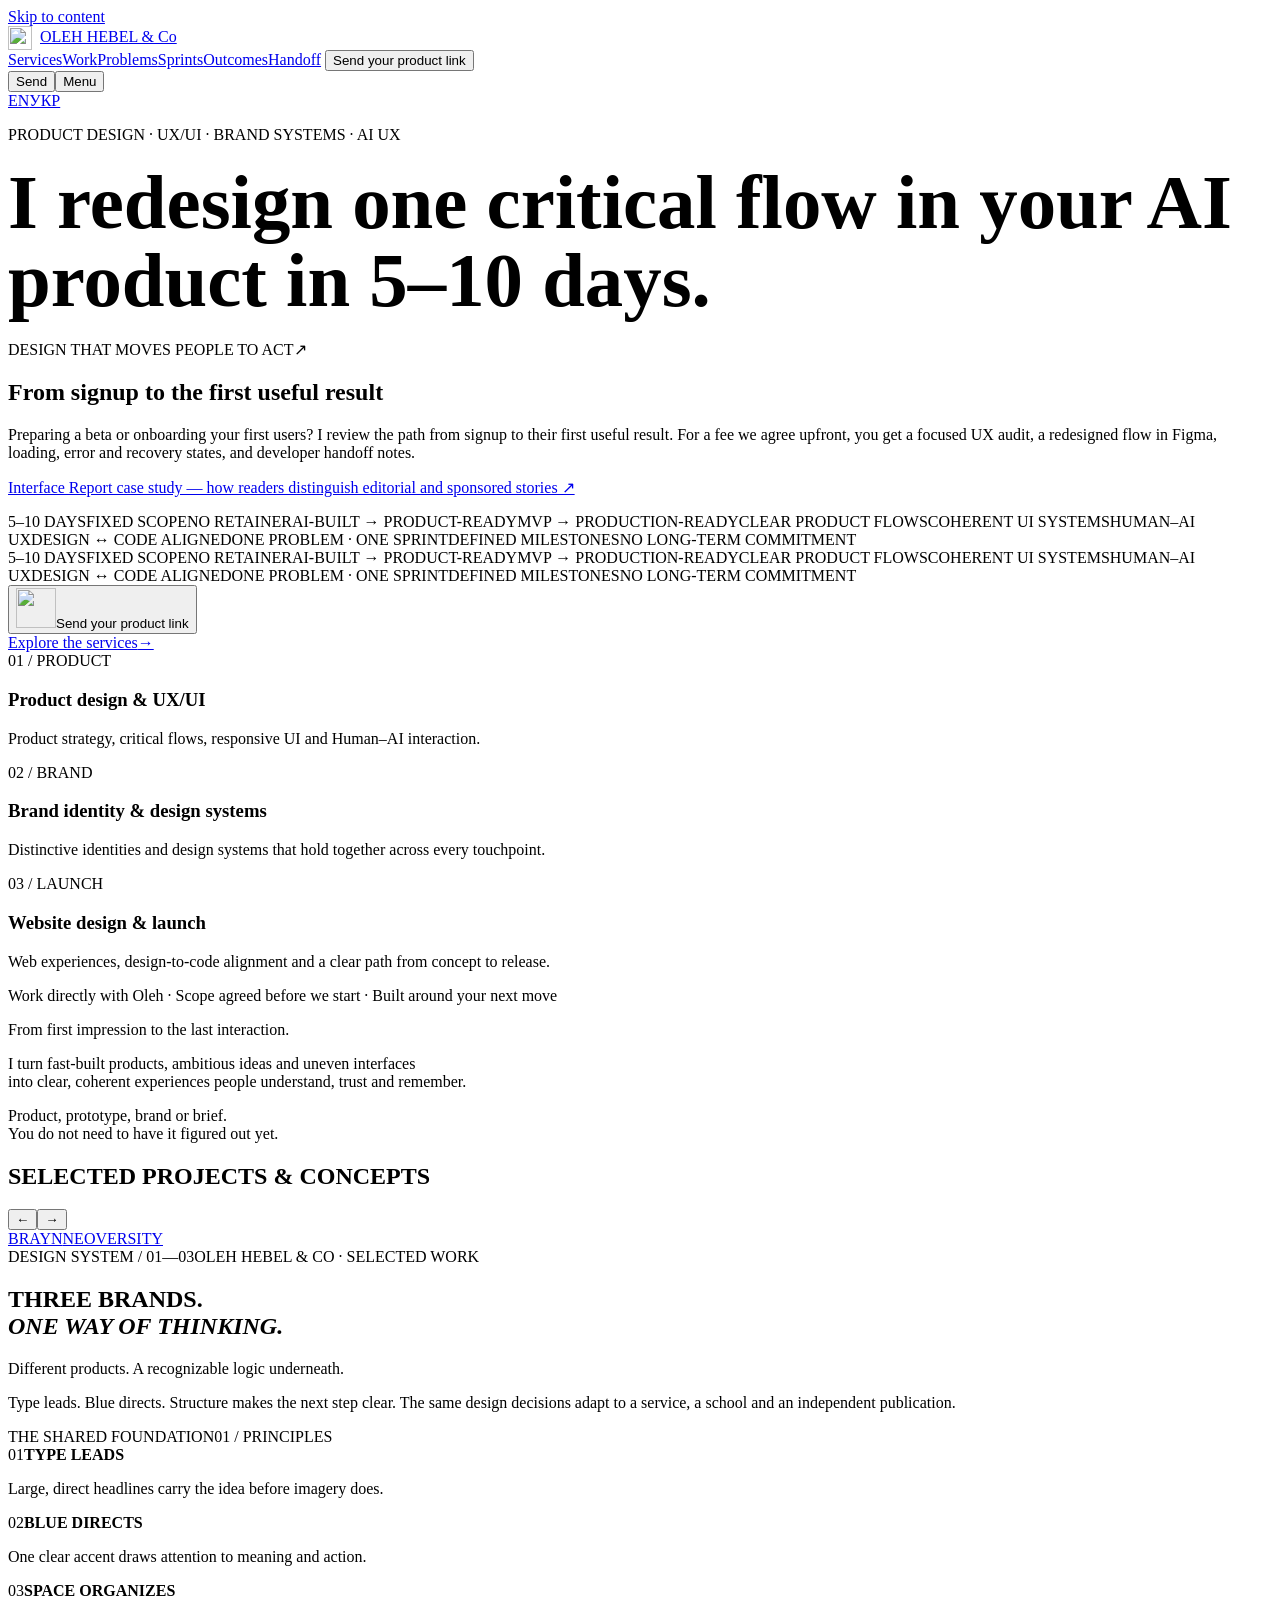
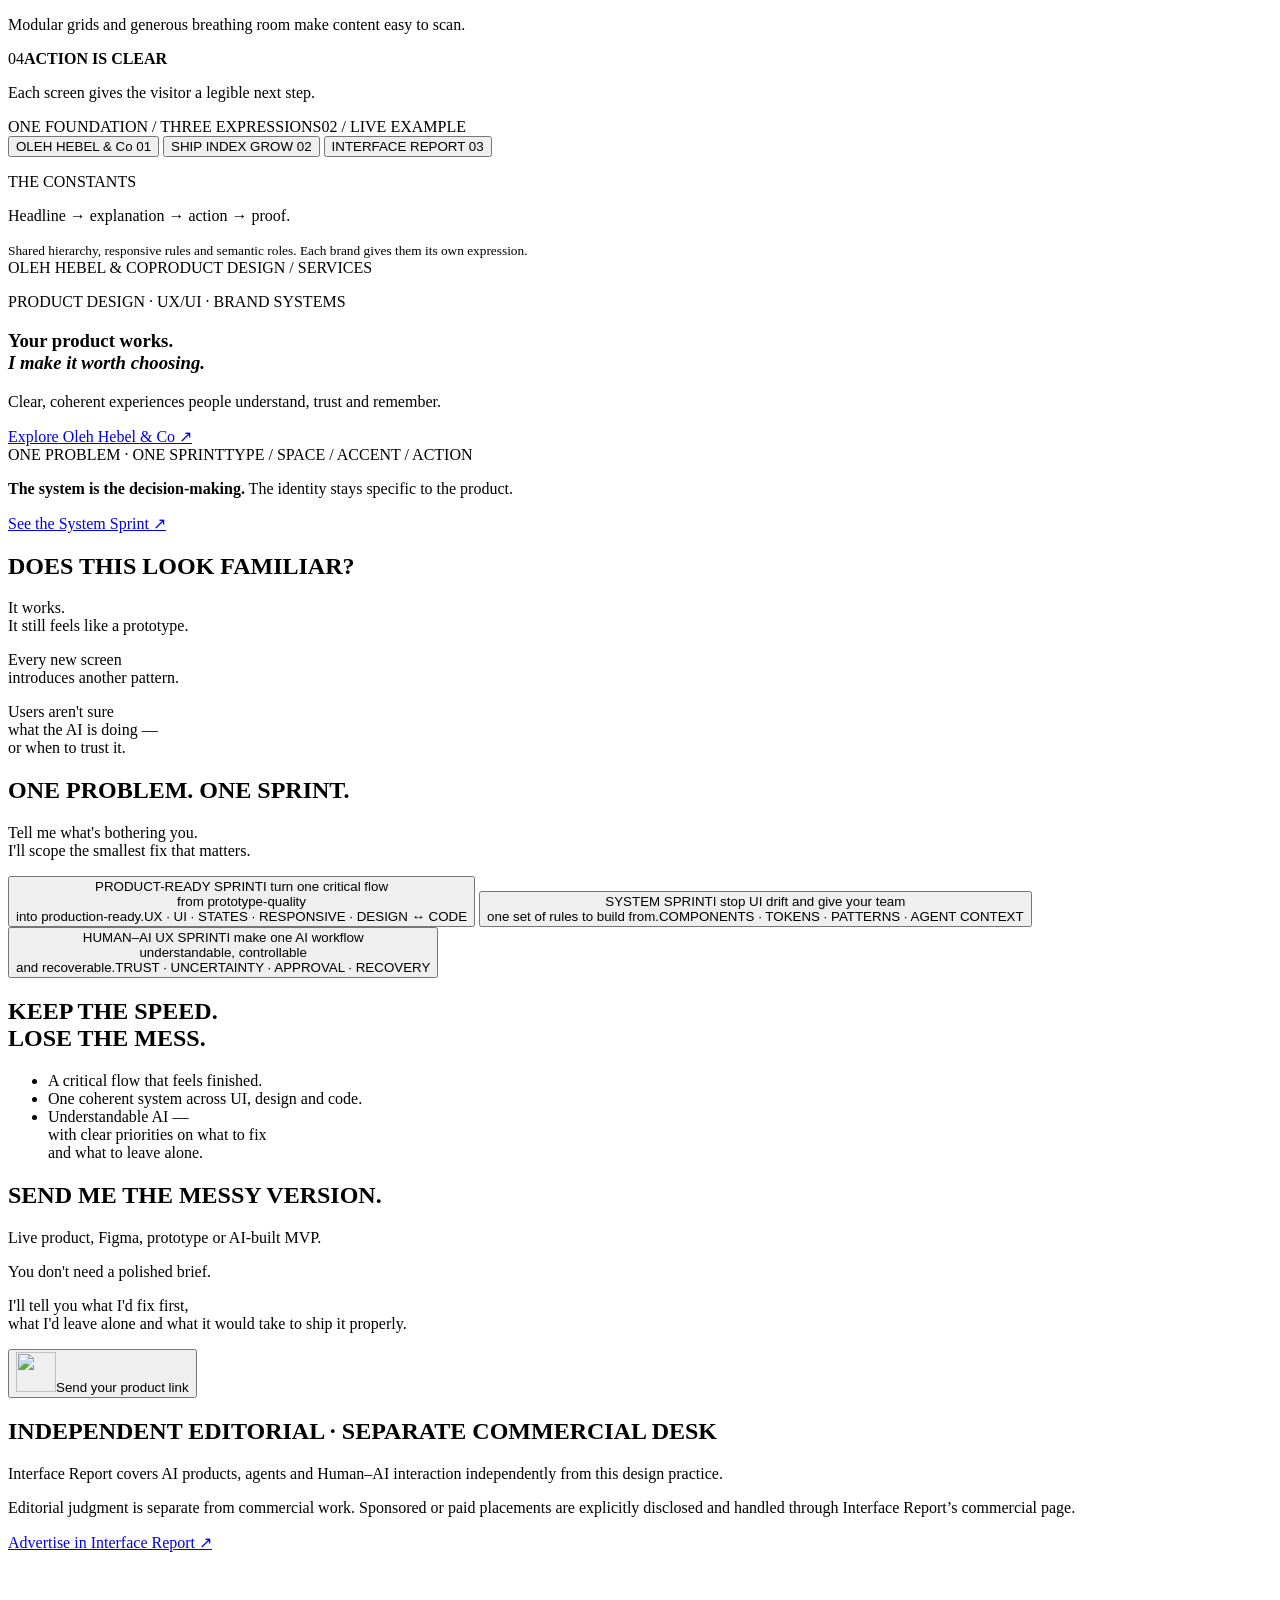
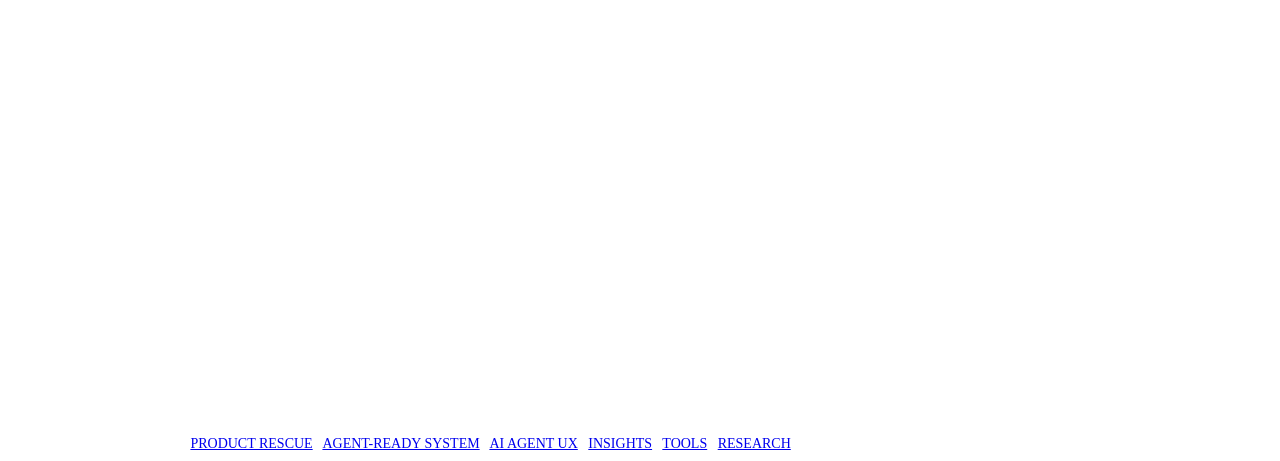
==== commit 33931bde: "Focus English homepage on AI SaaS design sprints (#31)" ====
--- a/index.html
+++ b/index.html
@@ -4,8 +4,8 @@
 <head>
 <meta charset="utf-8"/>
 <meta content="width=device-width, initial-scale=1, viewport-fit=cover" name="viewport"/>
-<title>Product Designer, UX/UI &amp; Web Design | Oleh Hebel</title>
-<meta content="Product design, UX/UI, websites and design systems by Oleh Hebel. Improve your SaaS, AI product or MVP with clear user flows and a focused design sprint." name="description"/>
+<title>AI SaaS Product Design Sprint | Oleh Hebel</title>
+<meta content="I redesign one critical flow in your AI product in 5–10 days." name="description"/>
 <meta content="Oleh Hebel" name="author"/>
 <meta content="Oleh Hebel &amp; Co" name="application-name"/>
 <meta content="index,follow,max-snippet:-1,max-image-preview:large,max-video-preview:-1" name="robots"/>
@@ -48,24 +48,24 @@
 <a aria-label="Oleh Hebel &amp; Co — Home" class="brand" href="#hero"><img alt="" aria-hidden="true" class="brand-mark" decoding="async" height="24" src="/assets/brand/oleh-hebel-co-logo.svg" style="display:inline-block;vertical-align:middle;margin-right:8px" width="24"/><span class="brand-name">OLEH HEBEL &amp; Co</span></a>
 <nav aria-label="Primary navigation" class="desktop-nav">
 <a href="#services-offer">Services</a><a href="/work">Work</a><a data-nav="problems" href="#problems">Problems</a><a data-nav="sprints" href="#sprints">Sprints</a><a data-nav="outcomes" href="#outcomes">Outcomes</a><a data-nav="team" href="#team">Handoff</a>
-<button id="project-inquiry" class="nav-cta" data-open-form="" data-source="homepage" type="button">Show me what you built</button><span aria-hidden="true" class="nav-indicator"></span>
+<button id="project-inquiry" class="nav-cta" data-open-form="" data-source="homepage" type="button">Send your product link</button><span aria-hidden="true" class="nav-indicator"></span>
 </nav>
 <div class="mobile-actions"><button class="mobile-cta" data-open-form="" data-source="homepage" type="button">Send</button><button aria-controls="mobile-menu" aria-expanded="false" class="menu-toggle" type="button">Menu</button></div>
-<div class="mobile-menu" hidden="" id="mobile-menu"><a href="#services-offer">Services</a><a href="/work">Work</a><a href="#problems">Problems</a><a href="#sprints">Sprints</a><a href="#outcomes">Outcomes</a><a href="#team">Handoff</a><button data-open-form="" data-source="homepage" type="button">Show me what you built</button></div>
+<div class="mobile-menu" hidden="" id="mobile-menu"><a href="#services-offer">Services</a><a href="/work">Work</a><a href="#problems">Problems</a><a href="#sprints">Sprints</a><a href="#outcomes">Outcomes</a><a href="#team">Handoff</a><button data-open-form="" data-source="homepage" type="button">Send your product link</button></div>
 <nav aria-label="Site language" class="language-switch"><a aria-current="page" href="/" hreflang="en" lang="en">EN</a><a href="/uk/" hreflang="uk" lang="uk">УКР</a></nav></header>
 <main>
 <section class="section section-light hero" data-header-theme="light" data-section="hero" id="hero">
 <div class="section-inner hero-inner">
-<p class="eyebrow reveal-item">PRODUCT DESIGN · UX/UI · BRAND SYSTEMS · AI UX</p><h1 class="hero-heading"><span class="hero-title reveal-item">Product design.<br/>Worth choosing.</span></h1>
+<p class="eyebrow reveal-item">PRODUCT DESIGN · UX/UI · BRAND SYSTEMS · AI UX</p><h1 class="hero-heading"><span class="hero-title reveal-item" style="font-size:clamp(2.25rem,6vw,6rem);line-height:1.02;overflow-wrap:break-word">I redesign one critical flow in your AI product in 5–10 days.</span></h1>
 <aside aria-labelledby="offer-title" class="offer-banner" id="services-offer">
 <div class="offer-banner__top"><span>DESIGN THAT MOVES PEOPLE TO ACT</span><span aria-hidden="true">↗</span></div>
-<h2 id="offer-title">Make the next click<em> a clear yes.</em></h2>
-<p class="offer-banner__lead">I design clear SaaS and AI products, responsive websites and coherent design systems. Product strategy, UX/UI and brand identity connect the first user flow to the details of launch.</p>
+<h2 id="offer-title">From signup to the first useful result</h2>
+<p class="offer-banner__lead">Preparing a beta or onboarding your first users? I review the path from signup to their first useful result. For a fee we agree upfront, you get a focused UX audit, a redesigned flow in Figma, loading, error and recovery states, and developer handoff notes.</p><p><a href="/projects/interface-report">Interface Report case study — how readers distinguish editorial and sponsored stories ↗</a></p>
 <div class="offer-banner__actions"><div class="hero-actions">
 <div aria-label="5–10 DAYS · FIXED SCOPE · NO RETAINER · AI-BUILT → PRODUCT-READY · MVP → PRODUCTION-READY · CLEAR PRODUCT FLOWS · COHERENT UI SYSTEMS · HUMAN–AI UX · DESIGN ↔ CODE ALIGNED · ONE PROBLEM · ONE SPRINT · DEFINED MILESTONES · NO LONG-TERM COMMITMENT" class="hero-marquee reveal-item">
 <div aria-hidden="true" class="hero-marquee-track"><div class="hero-marquee-group"><span>5–10 DAYS</span><span>FIXED SCOPE</span><span>NO RETAINER</span><span>AI-BUILT → PRODUCT-READY</span><span>MVP → PRODUCTION-READY</span><span>CLEAR PRODUCT FLOWS</span><span>COHERENT UI SYSTEMS</span><span>HUMAN–AI UX</span><span>DESIGN ↔ CODE ALIGNED</span><span>ONE PROBLEM · ONE SPRINT</span><span>DEFINED MILESTONES</span><span>NO LONG-TERM COMMITMENT</span></div><div aria-hidden="true" class="hero-marquee-group"><span>5–10 DAYS</span><span>FIXED SCOPE</span><span>NO RETAINER</span><span>AI-BUILT → PRODUCT-READY</span><span>MVP → PRODUCTION-READY</span><span>CLEAR PRODUCT FLOWS</span><span>COHERENT UI SYSTEMS</span><span>HUMAN–AI UX</span><span>DESIGN ↔ CODE ALIGNED</span><span>ONE PROBLEM · ONE SPRINT</span><span>DEFINED MILESTONES</span><span>NO LONG-TERM COMMITMENT</span></div></div>
 </div>
-<button class="primary-cta reveal-item" data-open-form="" data-source="offer" type="button"><img alt="" aria-hidden="true" class="fingerprint" decoding="async" height="40" src="/assets/fingerprint-blue.svg" width="40"/><span>Start a project</span></button>
+<button class="primary-cta reveal-item" data-open-form="" data-source="offer" type="button"><img alt="" aria-hidden="true" class="fingerprint" decoding="async" height="40" src="/assets/fingerprint-blue.svg" width="40"/><span>Send your product link</span></button>
 </div><a class="offer-banner__more" href="/services">Explore the services<span aria-hidden="true">→</span></a></div>
 <div class="offer-banner__services"><div><span>01 / PRODUCT</span><h3>Product design &amp; UX/UI</h3><p>Product strategy, critical flows, responsive UI and Human–AI interaction.</p></div><div><span>02 / BRAND</span><h3>Brand identity &amp; design systems</h3><p>Distinctive identities and design systems that hold together across every touchpoint.</p></div><div><span>03 / LAUNCH</span><h3>Website design &amp; launch</h3><p>Web experiences, design-to-code alignment and a clear path from concept to release.</p></div></div>
 <p class="offer-banner__note">Work directly with Oleh · Scope agreed before we start · Built around your next move</p>
@@ -131,7 +131,7 @@
 <div class="section-inner outcomes-inner"><h2 class="eyebrow eyebrow-light reveal-item">KEEP THE SPEED.<br/>LOSE THE MESS.</h2><ul aria-label="Expected outcomes" class="outcome-list"><li class="reveal-item">A critical flow that feels finished.</li><li class="reveal-item">One coherent system across UI, design and code.</li><li class="reveal-item">Understandable AI —<br class="editorial-break"/> with clear priorities on what to fix<br class="editorial-break"/> and what to leave alone.</li></ul></div>
 </section>
 <section class="section section-light team" data-header-theme="light" data-section="team" id="team">
-<div class="section-inner team-inner"><div class="handoff-grid"><div class="handoff-cta"><h2 class="handoff-cta-title reveal-item">SEND ME THE MESSY VERSION.</h2><div class="handoff-cta-copy"><p class="reveal-item">Live product, Figma, prototype or AI-built MVP.</p><p class="reveal-item">You don't need a polished brief.</p><p class="reveal-item">I'll tell you what I'd fix first,<br class="editorial-break"/> what I'd leave alone and what it would take to ship it properly.</p></div><button class="primary-cta reveal-item" data-open-form="" data-source="homepage" type="button"><img alt="" aria-hidden="true" class="fingerprint" decoding="async" height="40" src="/assets/fingerprint.svg" width="40"/><span>Send the product</span></button></div></div></div>
+<div class="section-inner team-inner"><div class="handoff-grid"><div class="handoff-cta"><h2 class="handoff-cta-title reveal-item">SEND ME THE MESSY VERSION.</h2><div class="handoff-cta-copy"><p class="reveal-item">Live product, Figma, prototype or AI-built MVP.</p><p class="reveal-item">You don't need a polished brief.</p><p class="reveal-item">I'll tell you what I'd fix first,<br class="editorial-break"/> what I'd leave alone and what it would take to ship it properly.</p></div><button class="primary-cta reveal-item" data-open-form="" data-source="homepage" type="button"><img alt="" aria-hidden="true" class="fingerprint" decoding="async" height="40" src="/assets/fingerprint.svg" width="40"/><span>Send your product link</span></button></div></div></div>
 </section>
 </div>
 <section aria-labelledby="interface-report-title" class="section section-light" data-header-theme="light" id="interface-report">
@@ -152,7 +152,7 @@
 <details class="page-directory"><summary>Site directory</summary><nav aria-label="Site directory"><section><h3>Services and portfolio</h3><ul><li><a href="/ai-agent-ux-design">AI Agent UX Design</a></li><li><a href="/ai-product-design">AI Product Design for SaaS &amp; Startups</a></li><li><a href="/ai-product-readiness-scorecard">AI Product Readiness Scorecard</a></li><li><a href="/ai-product-ux-audit">AI Product UX Audit</a></li><li><a href="/ai-ux-design">AI UX Design</a></li><li><a href="/context-architecture">Context Architecture for AI Products</a></li><li><a href="/design-debt-cleanup">Design Debt Cleanup for SaaS &amp; AI Products</a></li><li><a href="/agent-ready-design-system">Design Systems for AI Coding Agents</a></li><li><a href="/human-ai-ux-design">Human–AI UX Design</a></li><li><a href="/oleh-hebel">Oleh Hebel — Product Designer for AI-Built Products</a></li><li><a href="/work">Product Design &amp; UX/UI Portfolio</a></li><li><a href="/product-design-for-ai-startups">Product Design for AI Startups</a></li><li><a href="/services">Product Design, UX/UI, Websites &amp; SEO</a></li><li><a href="/saas-design-rescue">SaaS Design Rescue</a></li><li><a href="/vibe-coded-mvp-audit">Vibe-Coded MVP Audit</a></li><li><a href="/vibe-coded-product-rescue">Vibe-Coded Product Design Rescue</a></li></ul></section><section><h3>Projects</h3><ul><li><a href="/projects/autumn-hills">Autumn Hills Farm Identity Concept</a></li><li><a href="/projects/brayn">BRAYN — Edutainment · iOS application</a></li><li><a href="/projects/smartproject">ERP Smartproject Identity Concept</a></li><li><a href="/projects/fuelup">FuelUp Brand Identity Concept</a></li><li><a href="/projects/interface-report">Interface Report — Editorial platform</a></li><li><a href="/projects/maison">Maison — Flooring brand · Visual identity</a></li><li><a href="/projects/mentorium">Mentorium Service Website Concept</a></li><li><a href="/projects/muse">Muse Real Estate Identity Concept</a></li><li><a href="/projects/neoversity">Neoversity — Master’s research</a></li><li><a href="/projects/oleh-hebel">Oleh Hebel &amp; Co — Product design practice</a></li><li><a href="/projects/ridne">RIDNE — Local producer marketplace · Product design</a></li><li><a href="/projects/thrive-well">Thrive Well — Nutrition brand · Visual identity</a></li><li><a href="/projects/tra">Trä Spa Brand Identity Concept</a></li><li><a href="/projects/yads">Yads Food Delivery Brand Concept</a></li></ul></section><section><h3>Articles</h3><ul><li><a href="/insights/ai-agent-ux-approval-autonomy-recovery">AI Agent UX: Approval, Autonomy, Undo and Recovery</a></li><li><a href="/insights">AI Product Design Insights</a></li><li><a href="/insights/context-architecture-ai-products">Context Architecture for AI Products: Beyond Better Prompts</a></li><li><a href="/insights/design-debt-ai-built-products">Design Debt in AI-Built Products: Fix Recurrence, Not Screens</a></li><li><a href="/insights/ai-prototype-to-production-ready-product">From AI Prototype to Production-Ready Product</a></li><li><a href="/insights/stop-ai-coding-agent-ui-drift">How to Stop AI Coding Agents From Creating UI Drift</a></li><li><a href="/insights/missing-states-ai-products">Missing States in AI Products: Why Happy Paths Fail</a></li><li><a href="/insights/agent-ready-design-system">What an Agent-Ready Design System Actually Needs</a></li><li><a href="/insights/why-vibe-coded-products-feel-unfinished">Why Vibe-Coded Products Feel Unfinished Even When They Work</a></li></ul></section><section><h3>Tools</h3><ul><li><a href="/tools/ai-agent-autonomy-matrix">AI Agent Autonomy Matrix</a></li><li><a href="/tools/ai-ux-trust-checklist">AI UX Trust Checklist</a></li><li><a href="/tools/design-debt-calculator">Design Debt Calculator</a></li><li><a href="/tools/design-system-drift-checklist">Design System Drift Checklist</a></li><li><a href="/tools">Free AI Product Design Tools</a></li></ul></section><section><h3>Research</h3><ul><li><a href="/research/ai-product-readiness-benchmark">AI Product Readiness Benchmark — Research Methodology</a></li></ul></section></nav></details><p class="footer-copyright">© 2026 OLEH HEBEL &amp; CO. · <a href="/vibe-coded-product-rescue">Product Rescue</a> · <a href="/agent-ready-design-system">Agent-Ready System</a> · <a href="/ai-agent-ux-design">AI Agent UX</a> · <a href="/insights">Insights</a> · <a href="/tools">Tools</a> · <a href="/research/ai-product-readiness-benchmark">Research</a></p>
 </div>
 </footer>
-<dialog aria-labelledby="project-form-title" class="project-dialog brief-dialog" id="project-dialog"><form action="https://api.web3forms.com/submit" class="project-form" id="project-brief-form" method="POST"><button aria-label="Close" class="dialog-close" type="button"><img alt="" height="24" src="/assets/close.svg" width="24"/></button><div class="form-state" data-brief-fields=""><h2 class="form-title" id="project-form-title">Tell me about your project.</h2><input name="access_key" type="hidden" value="54d405a9-39f1-41cc-8263-276e0ebaf3c6"/><input name="subject" type="hidden" value="New project brief from olehhebel.top"/><input name="from_name" type="hidden" value="Oleh Hebel &amp; Co website"/><input aria-hidden="true" hidden="" name="botcheck" tabindex="-1" type="checkbox"/><label class="field-label" for="brief-email">Your email</label><input autocomplete="email" class="text-field" id="brief-email" maxlength="254" name="email" placeholder="name@company.com" required="" type="email"/><label class="field-label" for="brief-project">Project description</label><textarea class="text-field" id="brief-project" maxlength="10000" name="Project" placeholder="Describe your project or idea in a few sentences — messy is fine." required="" rows="5"></textarea><label class="field-label" for="brief-links">References (Figma, Notion, links)</label><textarea class="text-field" id="brief-links" maxlength="6000" name="Reference links" placeholder="Paste one or several links." rows="3"></textarea><p class="field-error" data-brief-error="" role="alert"></p><button class="primary-cta form-submit" type="submit"><img alt="" class="fingerprint" height="40" src="/assets/fingerprint.svg" width="40"/><span>Submit brief</span></button></div><div class="form-state form-state-success" data-brief-success="" hidden=""><h2 class="success-title">Brief sent.</h2><p class="success-copy">Thank you! I’ll review the materials and reply by email.</p><button class="success-close" type="button">Close</button></div></form></dialog>
+<dialog aria-labelledby="project-form-title" class="project-dialog brief-dialog" id="project-dialog"><form action="https://api.web3forms.com/submit" class="project-form" id="project-brief-form" method="POST"><button aria-label="Close" class="dialog-close" type="button"><img alt="" height="24" src="/assets/close.svg" width="24"/></button><div class="form-state" data-brief-fields=""><h2 class="form-title" id="project-form-title">Tell me about your project.</h2><input name="access_key" type="hidden" value="54d405a9-39f1-41cc-8263-276e0ebaf3c6"/><input name="subject" type="hidden" value="New project brief from olehhebel.top"/><input name="from_name" type="hidden" value="Oleh Hebel &amp; Co website"/><input aria-hidden="true" hidden="" name="botcheck" tabindex="-1" type="checkbox"/><label class="field-label" for="brief-email">Your email</label><input autocomplete="email" class="text-field" id="brief-email" maxlength="254" name="email" placeholder="name@company.com" required="" type="email"/><label class="field-label" for="brief-project">Project description</label><textarea class="text-field" id="brief-project" maxlength="10000" name="Project" placeholder="Describe your project or idea in a few sentences — messy is fine." required="" rows="5"></textarea><label class="field-label" for="brief-links">Product, demo or Figma link</label><textarea class="text-field" id="brief-links" maxlength="6000" name="Reference links" placeholder="Paste one or several links." rows="3"></textarea><p class="field-error" data-brief-error="" role="alert"></p><button class="primary-cta form-submit" type="submit"><img alt="" class="fingerprint" height="40" src="/assets/fingerprint.svg" width="40"/><span>Submit brief</span></button></div><div class="form-state form-state-success" data-brief-success="" hidden=""><h2 class="success-title">Brief sent.</h2><p class="success-copy">Thank you! I’ll review the materials and reply by email.</p><button class="success-close" type="button">Close</button></div></form></dialog>
 <script defer="" src="/script.js?v=seo-20261030"></script>
 <script defer="" src="/polish.js?v=seo-20261030"></script>
 <script defer="" src="/ecosystem-system.js?v=20261026-domain"></script>
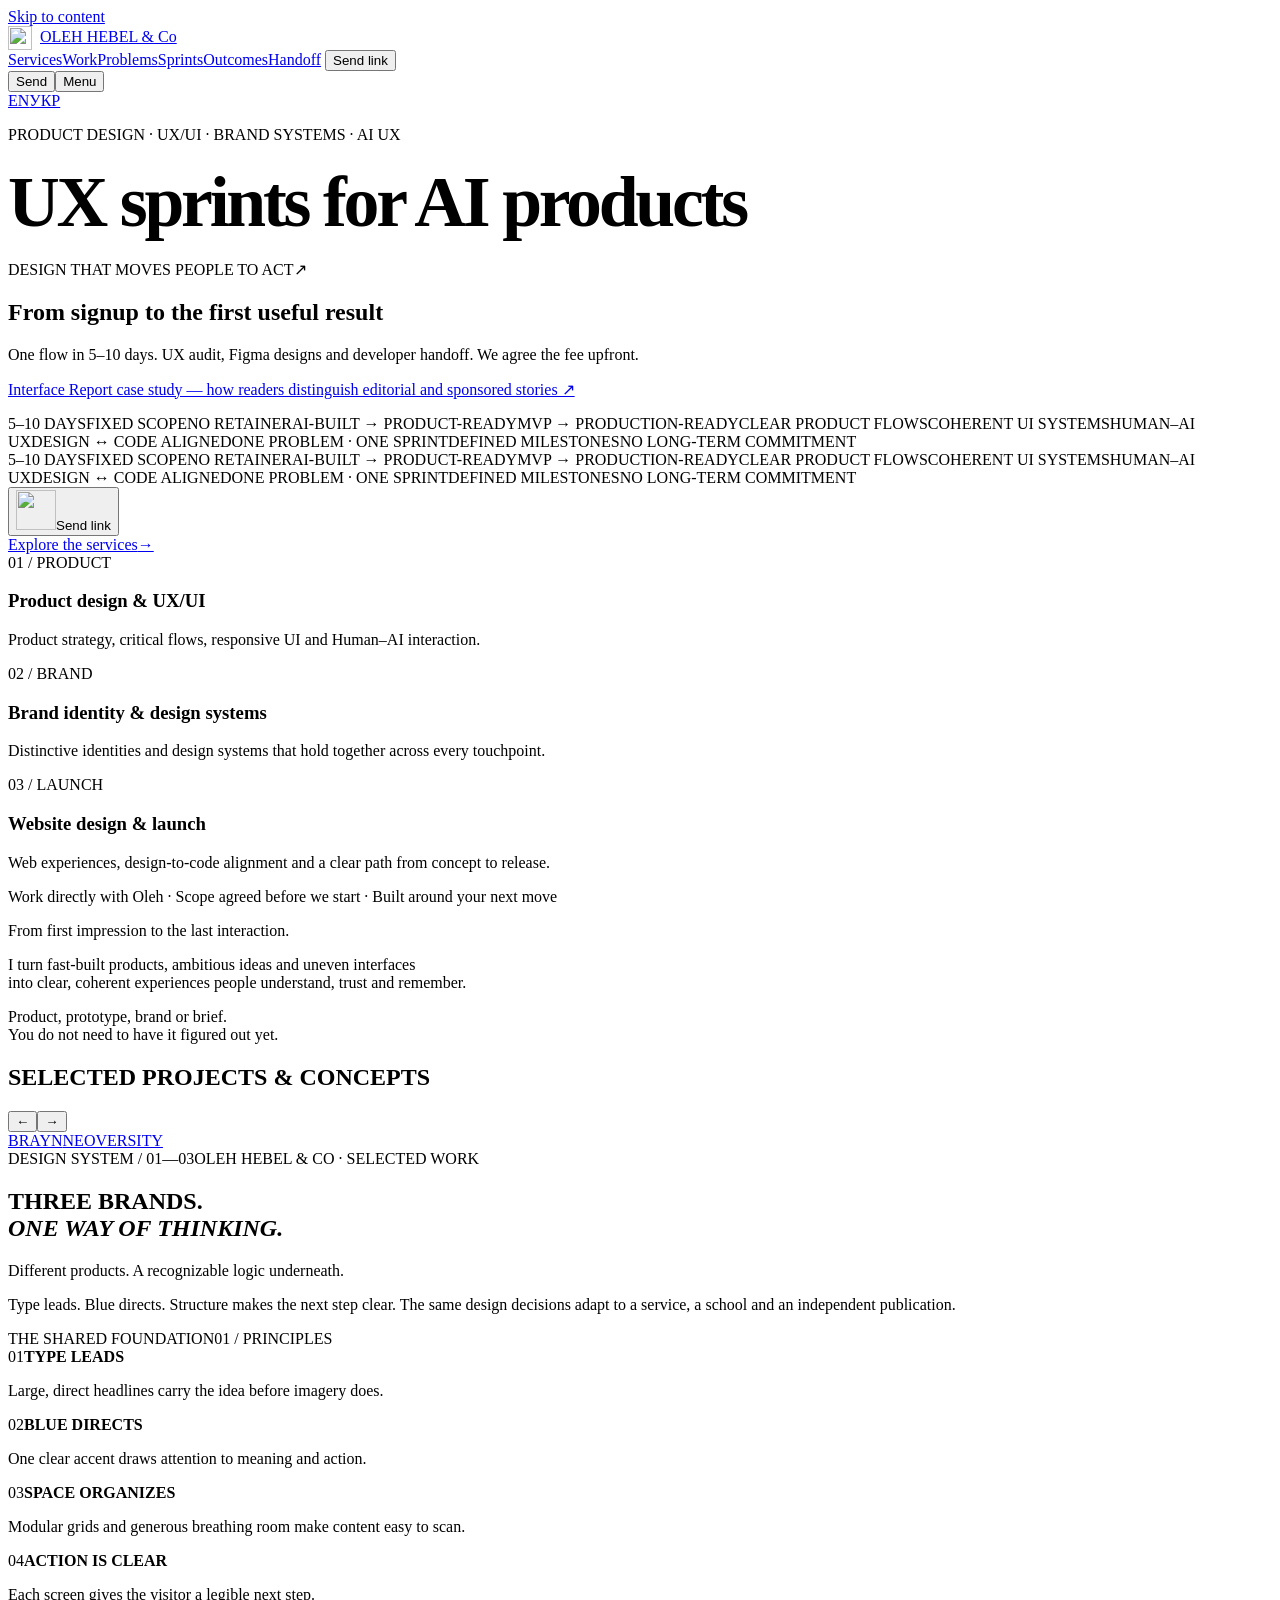
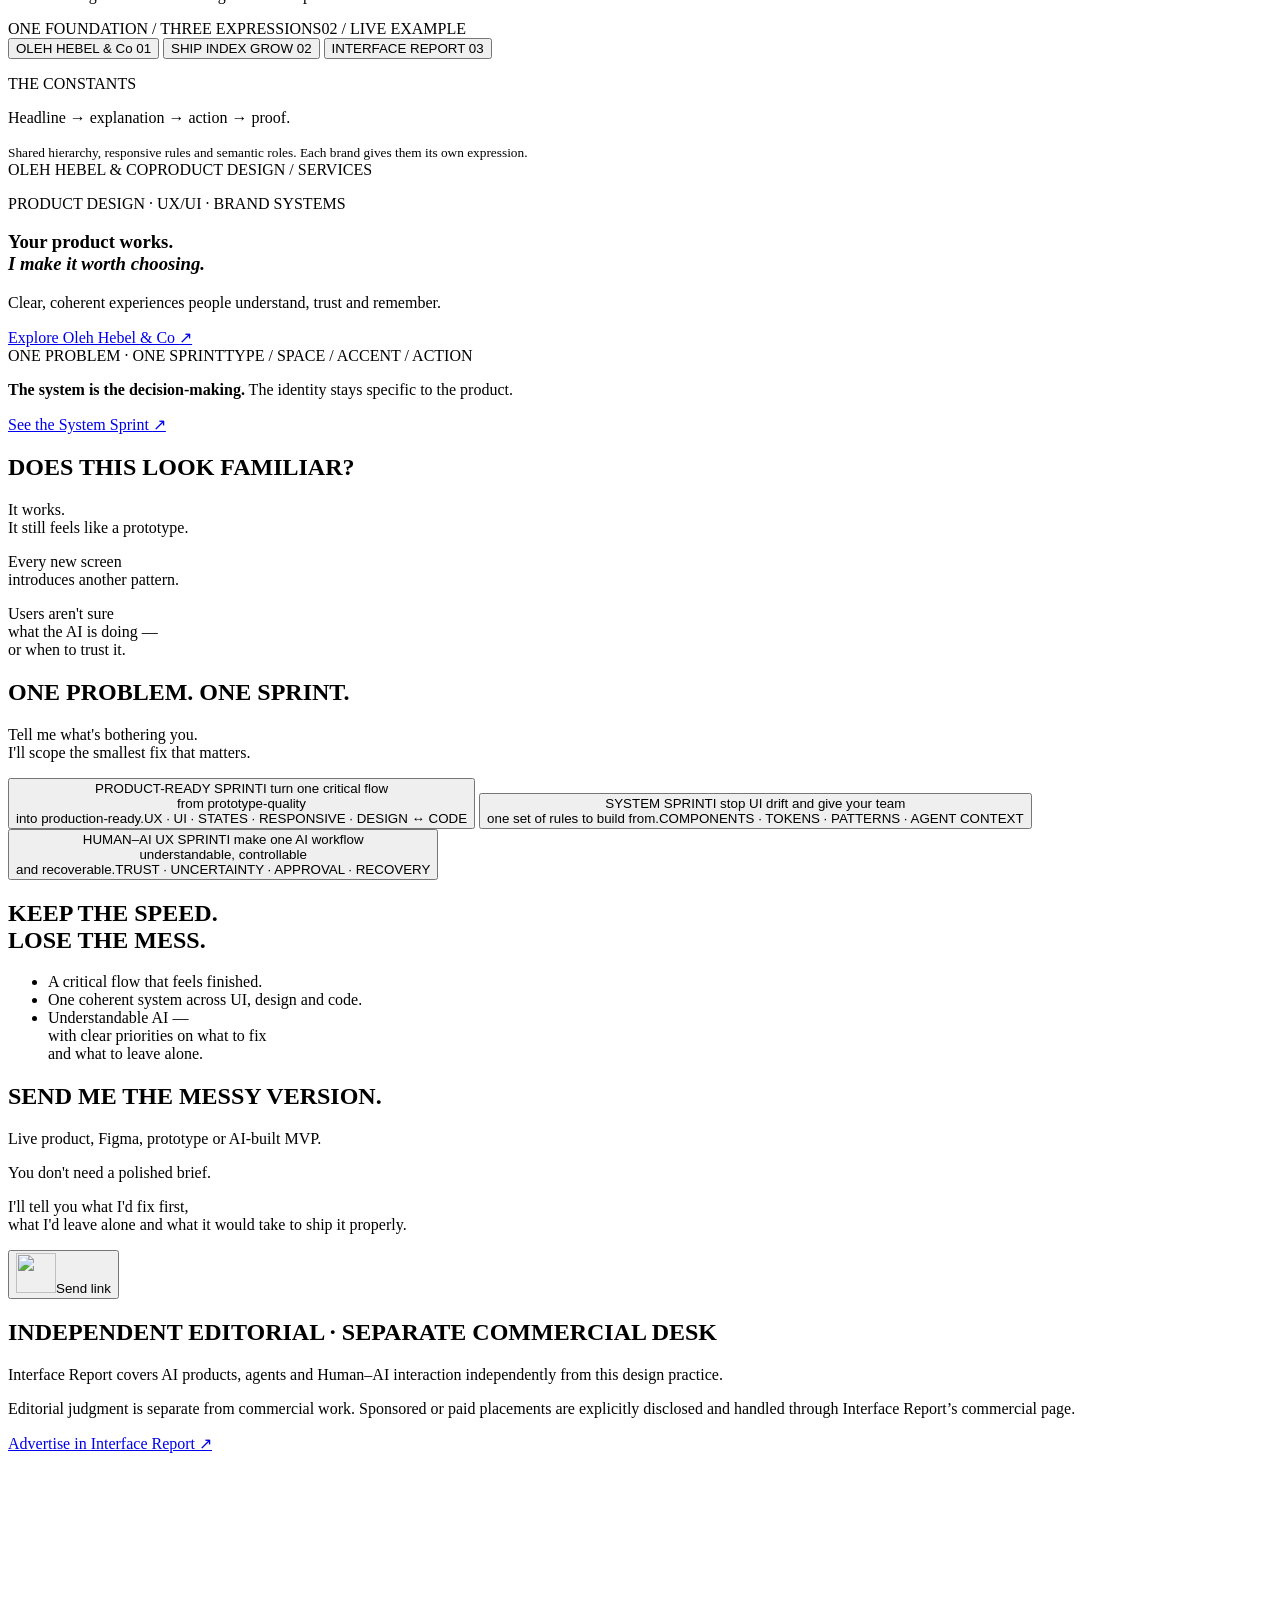
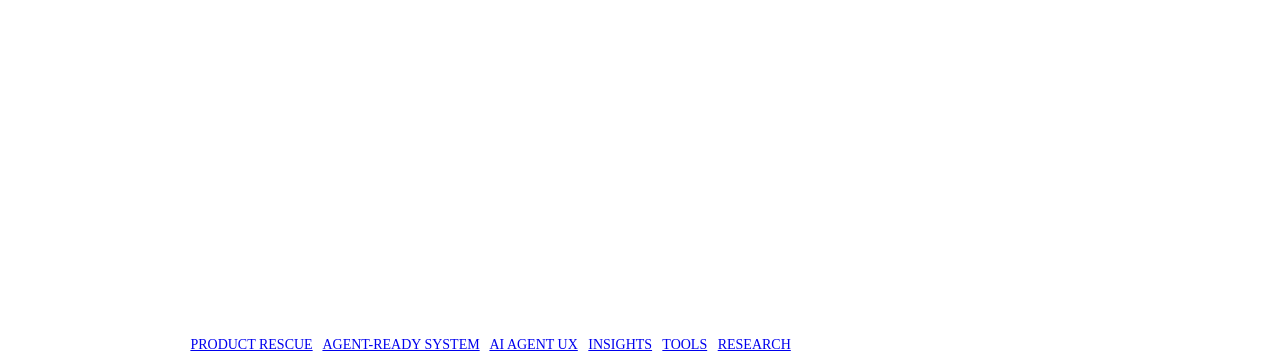
==== commit 088a9512: "Give the hero full width and shorten the sprint copy" ====
--- a/index.html
+++ b/index.html
@@ -15,13 +15,13 @@
 <meta content="Product Designer, UX/UI &amp; Web Design | Oleh Hebel" property="og:title"/>
 <meta content="Product design, UX/UI, websites and design systems by Oleh Hebel. Improve your SaaS, AI product or MVP with clear user flows and a focused design sprint." property="og:description"/>
 <meta content="https://olehhebel.top/" property="og:url"/>
-<meta content="https://olehhebel.top/og-olehhebel-v2.jpg" property="og:image"/>
+<meta content="https://olehhebel.top/og-image.jpg" property="og:image"/>
 <meta content="image/jpeg" property="og:image:type"/>
 <meta content="Oleh Hebel &amp; Co — product design for fast-built products" property="og:image:alt"/>
 <meta content="summary_large_image" name="twitter:card"/>
 <meta content="Product Designer, UX/UI &amp; Web Design | Oleh Hebel" name="twitter:title"/>
 <meta content="Product design, UX/UI, websites and design systems by Oleh Hebel. Improve your SaaS, AI product or MVP with clear user flows and a focused design sprint." name="twitter:description"/>
-<meta content="https://olehhebel.top/og-olehhebel-v2.jpg" name="twitter:image"/>
+<meta content="https://olehhebel.top/og-image.jpg" name="twitter:image"/>
 <meta content="Oleh Hebel &amp; Co — product design for fast-built products" name="twitter:image:alt"/>
 <script type="application/ld+json">{"@context": "https://schema.org", "@graph": [{"@type": "WebSite", "@id": "https://olehhebel.top/#website", "url": "https://olehhebel.top/", "name": "Oleh Hebel & Co", "inLanguage": ["en", "uk"], "publisher": {"@id": "https://olehhebel.top/#organization"}}, {"@type": "WebPage", "@id": "https://olehhebel.top/#webpage", "url": "https://olehhebel.top/", "name": "Product Designer, UX/UI & Web Design | Oleh Hebel", "description": "Product design, UX/UI, websites and design systems by Oleh Hebel. Improve your SaaS, AI product or MVP with clear user flows and a focused design sprint.", "isPartOf": {"@id": "https://olehhebel.top/#website"}, "about": {"@id": "https://olehhebel.top/#organization"}, "inLanguage": "en"}, {"@type": "Organization", "@id": "https://olehhebel.top/#organization", "name": "Oleh Hebel & Co", "url": "https://olehhebel.top/", "description": "Product design sprints for AI-built MVPs and fast-moving SaaS, focused on product readiness, coherent systems and understandable Human–AI UX.", "slogan": "Your product works. I make it worth choosing.", "founder": {"@id": "https://olehhebel.top/#oleh-hebel"}, "sameAs": ["https://www.linkedin.com/company/olehhebel/"], "makesOffer": [{"@type": "Offer", "url": "https://olehhebel.top/vibe-coded-product-rescue", "itemOffered": {"@id": "https://olehhebel.top/vibe-coded-product-rescue#service"}}, {"@type": "Offer", "url": "https://olehhebel.top/agent-ready-design-system", "itemOffered": {"@id": "https://olehhebel.top/agent-ready-design-system#service"}}, {"@type": "Offer", "url": "https://olehhebel.top/ai-agent-ux-design", "itemOffered": {"@id": "https://olehhebel.top/ai-agent-ux-design#service"}}], "logo": {"@type": "ImageObject", "@id": "https://olehhebel.top/#logo", "url": "https://olehhebel.top/assets/brand/oleh-hebel-co-logo.svg", "contentUrl": "https://olehhebel.top/assets/brand/oleh-hebel-co-logo.svg", "width": 604, "height": 604, "caption": "Oleh Hebel & Co"}, "image": {"@id": "https://olehhebel.top/#logo"}}, {"@type": "Service", "@id": "https://olehhebel.top/vibe-coded-product-rescue#service", "name": "Vibe-Coded Product Design Rescue", "serviceType": "AI-built MVP and vibe-coded product UX redesign", "url": "https://olehhebel.top/vibe-coded-product-rescue", "provider": {"@id": "https://olehhebel.top/#organization"}}, {"@type": "Service", "@id": "https://olehhebel.top/agent-ready-design-system#service", "name": "Agent-Ready Design System", "serviceType": "Design systems for AI coding agents", "url": "https://olehhebel.top/agent-ready-design-system", "provider": {"@id": "https://olehhebel.top/#organization"}}, {"@type": "Service", "@id": "https://olehhebel.top/ai-agent-ux-design#service", "name": "AI Agent UX Design", "serviceType": "Human–AI and agentic UX design", "url": "https://olehhebel.top/ai-agent-ux-design", "provider": {"@id": "https://olehhebel.top/#organization"}}, {"@type": "Person", "@id": "https://olehhebel.top/#oleh-hebel", "name": "Oleh Hebel", "url": "https://olehhebel.top/", "jobTitle": "Product Designer", "worksFor": {"@id": "https://olehhebel.top/#organization"}, "knowsAbout": ["AI product design", "Product UX", "Design systems", "Human–AI UX", "AI trust and control", "Design-to-code alignment"]}]}</script>
 <script type="application/ld+json">{"@context": "https://schema.org", "@type": "ItemList", "@id": "https://olehhebel.top/#selected-work", "name": "Selected product design and brand work by Oleh Hebel", "numberOfItems": 11, "itemListElement": [{"@type": "ListItem", "position": 1, "url": "https://olehhebel.top/projects/interface-report", "name": "Interface Report"}, {"@type": "ListItem", "position": 2, "url": "https://olehhebel.top/projects/oleh-hebel", "name": "Oleh Hebel & Co"}, {"@type": "ListItem", "position": 3, "url": "https://olehhebel.top/projects/brayn", "name": "BRAYN"}, {"@type": "ListItem", "position": 4, "url": "https://olehhebel.top/projects/neoversity", "name": "Neoversity"}, {"@type": "ListItem", "position": 5, "url": "https://olehhebel.top/projects/thrive-well", "name": "Thrive Well"}, {"@type": "ListItem", "position": 6, "url": "https://olehhebel.top/projects/maison", "name": "Maison"}, {"@type": "ListItem", "position": 7, "url": "https://olehhebel.top/projects/tra", "name": "Trä"}, {"@type": "ListItem", "position": 8, "url": "https://olehhebel.top/projects/yads", "name": "Yads"}, {"@type": "ListItem", "position": 9, "url": "https://olehhebel.top/projects/smartproject", "name": "ERP Smartproject"}, {"@type": "ListItem", "position": 10, "url": "https://olehhebel.top/projects/muse", "name": "Muse"}, {"@type": "ListItem", "position": 11, "url": "https://olehhebel.top/projects/fuelup", "name": "FuelUp"}]}</script>
@@ -41,31 +41,35 @@
 <link href="/favicon.svg" rel="icon" sizes="any" type="image/svg+xml"/>
 <link href="/favicon-48.png" rel="icon" sizes="48x48" type="image/png"/>
 <link href="/favicon.ico" rel="icon" sizes="any"/>
-<meta content="uk_UA" property="og:locale:alternate"/><link href="/services-offer.css?v=project-brief-20261026" rel="stylesheet"/><link href="https://olehhebel.top/" hreflang="en" rel="alternate"/><link href="https://olehhebel.top/uk/" hreflang="uk" rel="alternate"/><link href="https://olehhebel.top/" hreflang="x-default" rel="alternate"/><link href="https://olehhebel.top/" rel="canonical"/><meta content="en_US" property="og:locale"/></head>
+<meta content="uk_UA" property="og:locale:alternate"/><link href="/services-offer.css?v=project-brief-20261026" rel="stylesheet"/><link href="https://olehhebel.top/" hreflang="en" rel="alternate"/><link href="https://olehhebel.top/uk/" hreflang="uk" rel="alternate"/><link href="https://olehhebel.top/" hreflang="x-default" rel="alternate"/><link href="https://olehhebel.top/" rel="canonical"/><meta content="en_US" property="og:locale"/><style>
+#hero .hero-inner {width:100%;max-width:none;box-sizing:border-box}
+#hero .hero-heading {grid-column:1 / -1;width:100%;max-width:none;margin-inline:0}
+#hero .hero-heading .hero-title {display:block;width:100%;max-width:none;font-size:clamp(2rem,5.6vw,6rem)!important;line-height:1.06;letter-spacing:-.045em;word-break:normal;overflow-wrap:normal;hyphens:none;text-wrap:balance}
+</style></head>
 <body>
 <a class="skip-link" href="#hero">Skip to content</a>
 <header class="site-header" data-theme="light">
 <a aria-label="Oleh Hebel &amp; Co — Home" class="brand" href="#hero"><img alt="" aria-hidden="true" class="brand-mark" decoding="async" height="24" src="/assets/brand/oleh-hebel-co-logo.svg" style="display:inline-block;vertical-align:middle;margin-right:8px" width="24"/><span class="brand-name">OLEH HEBEL &amp; Co</span></a>
 <nav aria-label="Primary navigation" class="desktop-nav">
 <a href="#services-offer">Services</a><a href="/work">Work</a><a data-nav="problems" href="#problems">Problems</a><a data-nav="sprints" href="#sprints">Sprints</a><a data-nav="outcomes" href="#outcomes">Outcomes</a><a data-nav="team" href="#team">Handoff</a>
-<button id="project-inquiry" class="nav-cta" data-open-form="" data-source="homepage" type="button">Send your product link</button><span aria-hidden="true" class="nav-indicator"></span>
+<button id="project-inquiry" class="nav-cta" data-open-form="" data-source="homepage" type="button">Send link</button><span aria-hidden="true" class="nav-indicator"></span>
 </nav>
 <div class="mobile-actions"><button class="mobile-cta" data-open-form="" data-source="homepage" type="button">Send</button><button aria-controls="mobile-menu" aria-expanded="false" class="menu-toggle" type="button">Menu</button></div>
-<div class="mobile-menu" hidden="" id="mobile-menu"><a href="#services-offer">Services</a><a href="/work">Work</a><a href="#problems">Problems</a><a href="#sprints">Sprints</a><a href="#outcomes">Outcomes</a><a href="#team">Handoff</a><button data-open-form="" data-source="homepage" type="button">Send your product link</button></div>
+<div class="mobile-menu" hidden="" id="mobile-menu"><a href="#services-offer">Services</a><a href="/work">Work</a><a href="#problems">Problems</a><a href="#sprints">Sprints</a><a href="#outcomes">Outcomes</a><a href="#team">Handoff</a><button data-open-form="" data-source="homepage" type="button">Send link</button></div>
 <nav aria-label="Site language" class="language-switch"><a aria-current="page" href="/" hreflang="en" lang="en">EN</a><a href="/uk/" hreflang="uk" lang="uk">УКР</a></nav></header>
 <main>
 <section class="section section-light hero" data-header-theme="light" data-section="hero" id="hero">
 <div class="section-inner hero-inner">
-<p class="eyebrow reveal-item">PRODUCT DESIGN · UX/UI · BRAND SYSTEMS · AI UX</p><h1 class="hero-heading"><span class="hero-title reveal-item" style="font-size:clamp(2.25rem,6vw,6rem);line-height:1.02;overflow-wrap:break-word">I redesign one critical flow in your AI product in 5–10 days.</span></h1>
+<p class="eyebrow reveal-item">PRODUCT DESIGN · UX/UI · BRAND SYSTEMS · AI UX</p><h1 class="hero-heading"><span class="hero-title reveal-item">UX sprints for AI products</span></h1>
 <aside aria-labelledby="offer-title" class="offer-banner" id="services-offer">
 <div class="offer-banner__top"><span>DESIGN THAT MOVES PEOPLE TO ACT</span><span aria-hidden="true">↗</span></div>
 <h2 id="offer-title">From signup to the first useful result</h2>
-<p class="offer-banner__lead">Preparing a beta or onboarding your first users? I review the path from signup to their first useful result. For a fee we agree upfront, you get a focused UX audit, a redesigned flow in Figma, loading, error and recovery states, and developer handoff notes.</p><p><a href="/projects/interface-report">Interface Report case study — how readers distinguish editorial and sponsored stories ↗</a></p>
+<p class="offer-banner__lead">One flow in 5–10 days. UX audit, Figma designs and developer handoff. We agree the fee upfront.</p><p><a href="/projects/interface-report">Interface Report case study — how readers distinguish editorial and sponsored stories ↗</a></p>
 <div class="offer-banner__actions"><div class="hero-actions">
 <div aria-label="5–10 DAYS · FIXED SCOPE · NO RETAINER · AI-BUILT → PRODUCT-READY · MVP → PRODUCTION-READY · CLEAR PRODUCT FLOWS · COHERENT UI SYSTEMS · HUMAN–AI UX · DESIGN ↔ CODE ALIGNED · ONE PROBLEM · ONE SPRINT · DEFINED MILESTONES · NO LONG-TERM COMMITMENT" class="hero-marquee reveal-item">
 <div aria-hidden="true" class="hero-marquee-track"><div class="hero-marquee-group"><span>5–10 DAYS</span><span>FIXED SCOPE</span><span>NO RETAINER</span><span>AI-BUILT → PRODUCT-READY</span><span>MVP → PRODUCTION-READY</span><span>CLEAR PRODUCT FLOWS</span><span>COHERENT UI SYSTEMS</span><span>HUMAN–AI UX</span><span>DESIGN ↔ CODE ALIGNED</span><span>ONE PROBLEM · ONE SPRINT</span><span>DEFINED MILESTONES</span><span>NO LONG-TERM COMMITMENT</span></div><div aria-hidden="true" class="hero-marquee-group"><span>5–10 DAYS</span><span>FIXED SCOPE</span><span>NO RETAINER</span><span>AI-BUILT → PRODUCT-READY</span><span>MVP → PRODUCTION-READY</span><span>CLEAR PRODUCT FLOWS</span><span>COHERENT UI SYSTEMS</span><span>HUMAN–AI UX</span><span>DESIGN ↔ CODE ALIGNED</span><span>ONE PROBLEM · ONE SPRINT</span><span>DEFINED MILESTONES</span><span>NO LONG-TERM COMMITMENT</span></div></div>
 </div>
-<button class="primary-cta reveal-item" data-open-form="" data-source="offer" type="button"><img alt="" aria-hidden="true" class="fingerprint" decoding="async" height="40" src="/assets/fingerprint-blue.svg" width="40"/><span>Send your product link</span></button>
+<button class="primary-cta reveal-item" data-open-form="" data-source="offer" type="button"><img alt="" aria-hidden="true" class="fingerprint" decoding="async" height="40" src="/assets/fingerprint-blue.svg" width="40"/><span>Send link</span></button>
 </div><a class="offer-banner__more" href="/services">Explore the services<span aria-hidden="true">→</span></a></div>
 <div class="offer-banner__services"><div><span>01 / PRODUCT</span><h3>Product design &amp; UX/UI</h3><p>Product strategy, critical flows, responsive UI and Human–AI interaction.</p></div><div><span>02 / BRAND</span><h3>Brand identity &amp; design systems</h3><p>Distinctive identities and design systems that hold together across every touchpoint.</p></div><div><span>03 / LAUNCH</span><h3>Website design &amp; launch</h3><p>Web experiences, design-to-code alignment and a clear path from concept to release.</p></div></div>
 <p class="offer-banner__note">Work directly with Oleh · Scope agreed before we start · Built around your next move</p>
@@ -131,7 +135,7 @@
 <div class="section-inner outcomes-inner"><h2 class="eyebrow eyebrow-light reveal-item">KEEP THE SPEED.<br/>LOSE THE MESS.</h2><ul aria-label="Expected outcomes" class="outcome-list"><li class="reveal-item">A critical flow that feels finished.</li><li class="reveal-item">One coherent system across UI, design and code.</li><li class="reveal-item">Understandable AI —<br class="editorial-break"/> with clear priorities on what to fix<br class="editorial-break"/> and what to leave alone.</li></ul></div>
 </section>
 <section class="section section-light team" data-header-theme="light" data-section="team" id="team">
-<div class="section-inner team-inner"><div class="handoff-grid"><div class="handoff-cta"><h2 class="handoff-cta-title reveal-item">SEND ME THE MESSY VERSION.</h2><div class="handoff-cta-copy"><p class="reveal-item">Live product, Figma, prototype or AI-built MVP.</p><p class="reveal-item">You don't need a polished brief.</p><p class="reveal-item">I'll tell you what I'd fix first,<br class="editorial-break"/> what I'd leave alone and what it would take to ship it properly.</p></div><button class="primary-cta reveal-item" data-open-form="" data-source="homepage" type="button"><img alt="" aria-hidden="true" class="fingerprint" decoding="async" height="40" src="/assets/fingerprint.svg" width="40"/><span>Send your product link</span></button></div></div></div>
+<div class="section-inner team-inner"><div class="handoff-grid"><div class="handoff-cta"><h2 class="handoff-cta-title reveal-item">SEND ME THE MESSY VERSION.</h2><div class="handoff-cta-copy"><p class="reveal-item">Live product, Figma, prototype or AI-built MVP.</p><p class="reveal-item">You don't need a polished brief.</p><p class="reveal-item">I'll tell you what I'd fix first,<br class="editorial-break"/> what I'd leave alone and what it would take to ship it properly.</p></div><button class="primary-cta reveal-item" data-open-form="" data-source="homepage" type="button"><img alt="" aria-hidden="true" class="fingerprint" decoding="async" height="40" src="/assets/fingerprint.svg" width="40"/><span>Send link</span></button></div></div></div>
 </section>
 </div>
 <section aria-labelledby="interface-report-title" class="section section-light" data-header-theme="light" id="interface-report">
@@ -149,6 +153,7 @@
 <a aria-label="Oleh Hebel &amp; Co on LinkedIn" class="footer-linkedin" href="https://www.linkedin.com/company/olehhebel/" rel="noopener noreferrer" target="_blank"><img alt="" aria-hidden="true" decoding="async" height="24" src="/assets/linkedin.svg" width="24"/></a>
 <div class="footer-about"><h2 class="footer-about-heading"><span class="footer-eyebrow">YOU WORK WITH ME.</span><span class="footer-about-title">I'm Oleh.</span></h2><div class="footer-about-body"><p>I review the product, define the scope<br class="editorial-break"/> and stay in the work through delivery.</p><p>No account manager. No handoff chain.</p><p>When the problem genuinely needs another specialty,<br class="editorial-break"/> I bring in the right person.</p></div></div>
 </div>
+
 <details class="page-directory"><summary>Site directory</summary><nav aria-label="Site directory"><section><h3>Services and portfolio</h3><ul><li><a href="/ai-agent-ux-design">AI Agent UX Design</a></li><li><a href="/ai-product-design">AI Product Design for SaaS &amp; Startups</a></li><li><a href="/ai-product-readiness-scorecard">AI Product Readiness Scorecard</a></li><li><a href="/ai-product-ux-audit">AI Product UX Audit</a></li><li><a href="/ai-ux-design">AI UX Design</a></li><li><a href="/context-architecture">Context Architecture for AI Products</a></li><li><a href="/design-debt-cleanup">Design Debt Cleanup for SaaS &amp; AI Products</a></li><li><a href="/agent-ready-design-system">Design Systems for AI Coding Agents</a></li><li><a href="/human-ai-ux-design">Human–AI UX Design</a></li><li><a href="/oleh-hebel">Oleh Hebel — Product Designer for AI-Built Products</a></li><li><a href="/work">Product Design &amp; UX/UI Portfolio</a></li><li><a href="/product-design-for-ai-startups">Product Design for AI Startups</a></li><li><a href="/services">Product Design, UX/UI, Websites &amp; SEO</a></li><li><a href="/saas-design-rescue">SaaS Design Rescue</a></li><li><a href="/vibe-coded-mvp-audit">Vibe-Coded MVP Audit</a></li><li><a href="/vibe-coded-product-rescue">Vibe-Coded Product Design Rescue</a></li></ul></section><section><h3>Projects</h3><ul><li><a href="/projects/autumn-hills">Autumn Hills Farm Identity Concept</a></li><li><a href="/projects/brayn">BRAYN — Edutainment · iOS application</a></li><li><a href="/projects/smartproject">ERP Smartproject Identity Concept</a></li><li><a href="/projects/fuelup">FuelUp Brand Identity Concept</a></li><li><a href="/projects/interface-report">Interface Report — Editorial platform</a></li><li><a href="/projects/maison">Maison — Flooring brand · Visual identity</a></li><li><a href="/projects/mentorium">Mentorium Service Website Concept</a></li><li><a href="/projects/muse">Muse Real Estate Identity Concept</a></li><li><a href="/projects/neoversity">Neoversity — Master’s research</a></li><li><a href="/projects/oleh-hebel">Oleh Hebel &amp; Co — Product design practice</a></li><li><a href="/projects/ridne">RIDNE — Local producer marketplace · Product design</a></li><li><a href="/projects/thrive-well">Thrive Well — Nutrition brand · Visual identity</a></li><li><a href="/projects/tra">Trä Spa Brand Identity Concept</a></li><li><a href="/projects/yads">Yads Food Delivery Brand Concept</a></li></ul></section><section><h3>Articles</h3><ul><li><a href="/insights/ai-agent-ux-approval-autonomy-recovery">AI Agent UX: Approval, Autonomy, Undo and Recovery</a></li><li><a href="/insights">AI Product Design Insights</a></li><li><a href="/insights/context-architecture-ai-products">Context Architecture for AI Products: Beyond Better Prompts</a></li><li><a href="/insights/design-debt-ai-built-products">Design Debt in AI-Built Products: Fix Recurrence, Not Screens</a></li><li><a href="/insights/ai-prototype-to-production-ready-product">From AI Prototype to Production-Ready Product</a></li><li><a href="/insights/stop-ai-coding-agent-ui-drift">How to Stop AI Coding Agents From Creating UI Drift</a></li><li><a href="/insights/missing-states-ai-products">Missing States in AI Products: Why Happy Paths Fail</a></li><li><a href="/insights/agent-ready-design-system">What an Agent-Ready Design System Actually Needs</a></li><li><a href="/insights/why-vibe-coded-products-feel-unfinished">Why Vibe-Coded Products Feel Unfinished Even When They Work</a></li></ul></section><section><h3>Tools</h3><ul><li><a href="/tools/ai-agent-autonomy-matrix">AI Agent Autonomy Matrix</a></li><li><a href="/tools/ai-ux-trust-checklist">AI UX Trust Checklist</a></li><li><a href="/tools/design-debt-calculator">Design Debt Calculator</a></li><li><a href="/tools/design-system-drift-checklist">Design System Drift Checklist</a></li><li><a href="/tools">Free AI Product Design Tools</a></li></ul></section><section><h3>Research</h3><ul><li><a href="/research/ai-product-readiness-benchmark">AI Product Readiness Benchmark — Research Methodology</a></li></ul></section></nav></details><p class="footer-copyright">© 2026 OLEH HEBEL &amp; CO. · <a href="/vibe-coded-product-rescue">Product Rescue</a> · <a href="/agent-ready-design-system">Agent-Ready System</a> · <a href="/ai-agent-ux-design">AI Agent UX</a> · <a href="/insights">Insights</a> · <a href="/tools">Tools</a> · <a href="/research/ai-product-readiness-benchmark">Research</a></p>
 </div>
 </footer>
